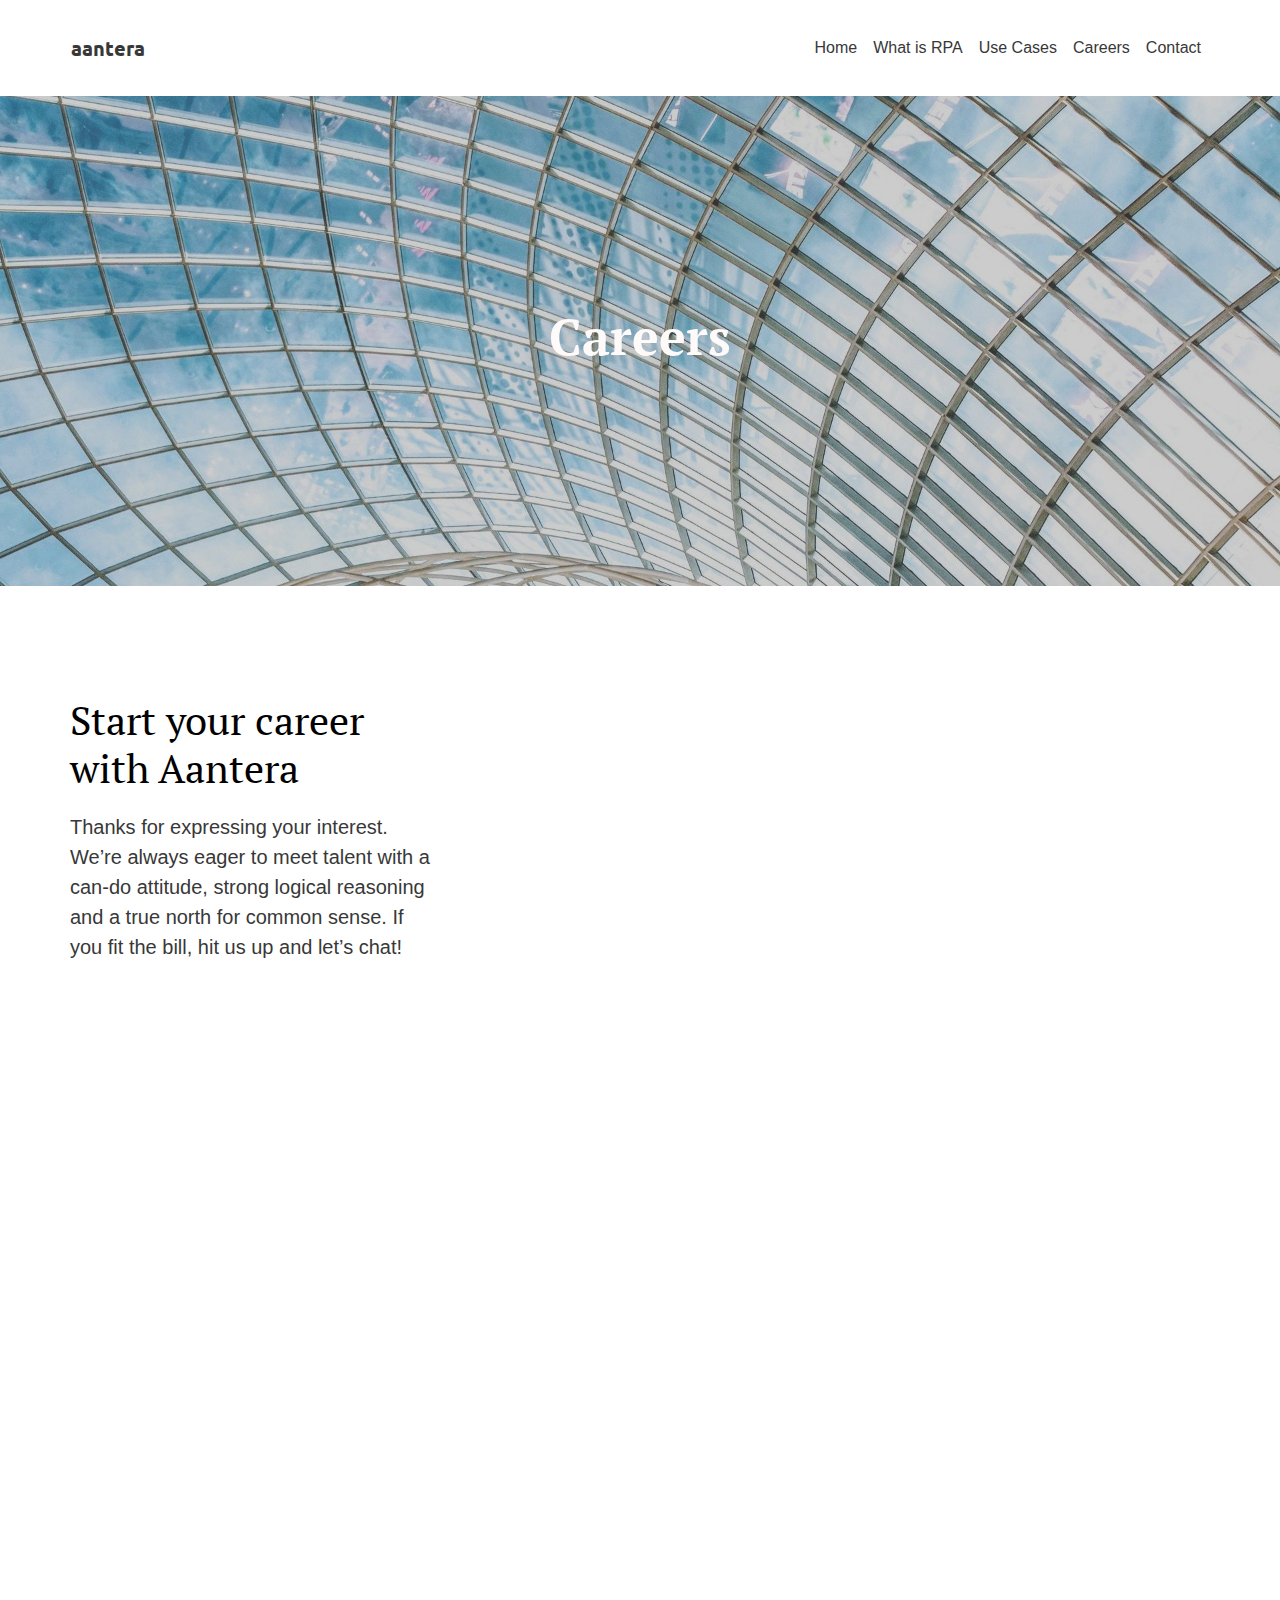
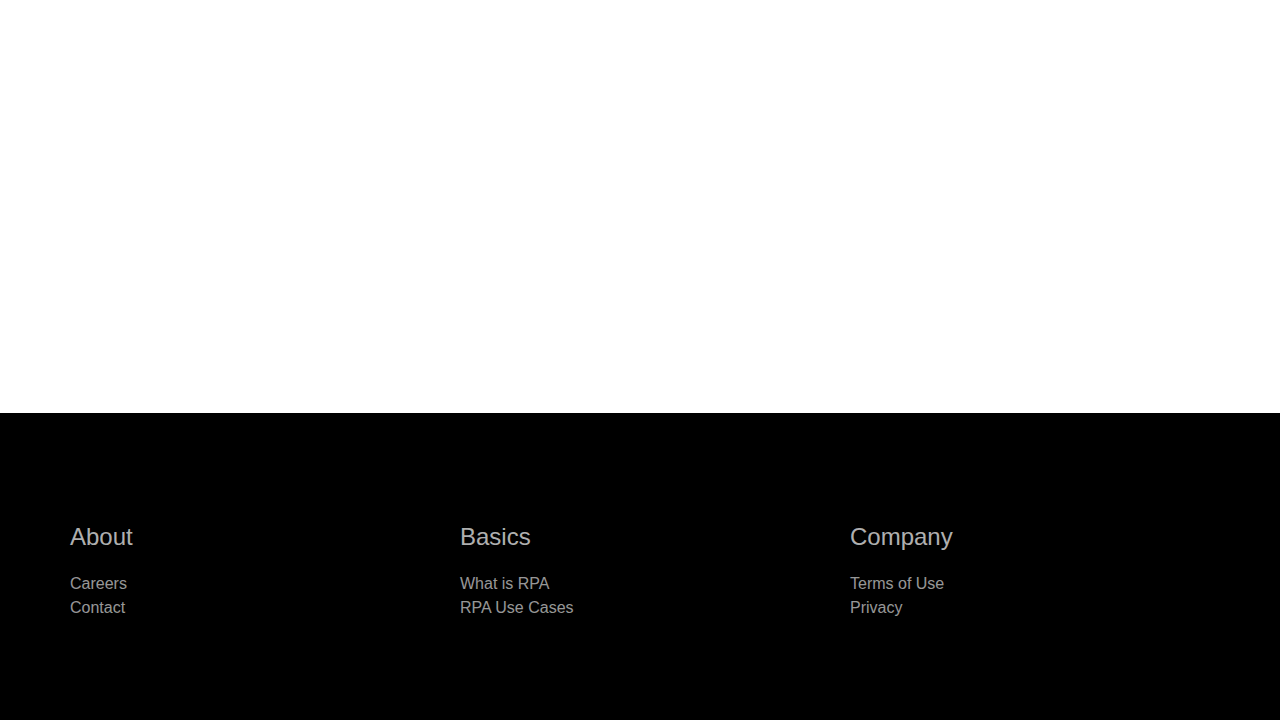
==== careers.html @ 25831d87 "Add GA4 site tag" ====
<!doctype html>
<html>
<head>
    <meta charset="utf-8">
    <meta name="keywords" content="">
    <meta name="description" content="">
    <meta name="viewport" content="width=device-width, initial-scale=1.0, viewport-fit=cover">
    <link rel="shortcut icon" type="image/png" href="favicon.png">
    
	<link rel="stylesheet" type="text/css" href="./css/bootstrap.min.css?4399">
	<link rel="stylesheet" type="text/css" href="style.css?6726">
	<link rel="stylesheet" type="text/css" href="./css/animate.min.css?437">
	<link rel="stylesheet" type="text/css" href="./css/font-awesome.min.css">
	<link href='https://fonts.googleapis.com/css?family=Ubuntu&display=swap&subset=latin,latin-ext' rel='stylesheet' type='text/css'>
	<link href='https://fonts.googleapis.com/css?family=PT+Serif&display=swap&subset=latin,latin-ext' rel='stylesheet' type='text/css'>
    <title>Careers</title>


    
<!-- Analytics -->
 <!-- Global site tag (gtag.js) - Google Analytics -->
<script async src="https://www.googletagmanager.com/gtag/js?id=G-9TZR28M04D"></script>
<script>
  window.dataLayer = window.dataLayer || [];
  function gtag(){dataLayer.push(arguments);}
  gtag('js', new Date());

  gtag('config', 'G-9TZR28M04D');
</script>
<!-- Analytics END -->
    
</head>
<body>

<!-- Preloader -->
<div id="page-loading-blocs-notifaction" class="page-preloader"></div>
<!-- Preloader END -->


<!-- Main container -->
<div class="page-container">
    
<!-- bloc-17 -->
<div class="bloc l-bloc " id="bloc-17">
	<div class="container bloc-sm">
		<div class="row">
			<div class="col">
				<nav class="navbar navbar-light row navbar-expand-md" role="navigation">
					<a class="navbar-brand link-0-aantera-style ltc-dark-lava" href="index.html">aantera</a>
					<button id="nav-toggle" type="button" class="ml-auto ui-navbar-toggler navbar-toggler border-0 p-0" data-toggle="collapse" data-target=".navbar-11583" aria-expanded="false" aria-label="Toggle navigation">
						<span class="navbar-toggler-icon"></span>
					</button>
					<div class="collapse navbar-collapse navbar-11583">
						<ul class="site-navigation nav navbar-nav ml-auto">
							<li class="nav-item">
								<a href="index.html" class="nav-link  ltc-dark-lava">Home</a>
							</li>
							<li class="nav-item">
								<a href="what-is-rpa.html" class="nav-link  ltc-dark-lava">What is RPA</a>
							</li>
							<li class="nav-item">
								<a href="use-cases.html" class="nav-link  ltc-dark-lava">Use Cases</a>
							</li>
							<li class="nav-item">
								<a href="careers.html" class="nav-link  ltc-dark-lava">Careers</a>
							</li>
							<li class="nav-item">
								<a href="contact.html" class="nav-link  ltc-dark-lava">Contact</a>
							</li>
						</ul>
					</div>
				</nav>
			</div>
		</div>
	</div>
</div>
<!-- bloc-17 END -->

<!-- bloc-18 -->
<div class="bloc bg-careers-dark" id="bloc-18">
	<div class="container bloc-xxl">
		<div class="row">
			<div class="col">
				<h1 class="mg-md text-lg-center h1-careers-style tc-snow">
					<strong>Careers</strong>
				</h1>
			</div>
		</div>
	</div>
</div>
<!-- bloc-18 END -->

<!-- bloc-19 -->
<div class="bloc tc-dark-lava" id="bloc-19">
	<div class="container bloc-lg">
		<div class="row">
			<div class="col-sm-4 col">
				<h1 class="mg-md h3-style tc-black">
					Start your career with Aantera
				</h1>
				<p class="p-15-style">
					Thanks for expressing your interest. We&rsquo;re always eager to meet talent with a can-do attitude, strong logical reasoning and a true north for common sense. If you fit the bill, hit us up and let&rsquo;s chat!&nbsp;<br>
				</p>
			</div>
			<div class="col offset-lg-0">
				<div><embed src="img/lazyload-ph.png" data-src="https://docs.google.com/forms/d/e/1FAIpQLSdmn6ZCr9qdnDV4xpqK9TUJcSu7D-8Bf5HjH48q0IuqaMAxfg/viewform?usp=sf_link" width="100%" height="1220px" class="lazyload">
				</div>
			</div>
		</div>
	</div>
</div>
<!-- bloc-19 END -->

<!-- ScrollToTop Button -->
<a class="bloc-button btn btn-d scrollToTop" onclick="scrollToTarget('1',this)"><span class="fa fa-chevron-up"></span></a>
<!-- ScrollToTop Button END-->


<!-- bloc-27 -->
<div class="bloc bgc-black d-bloc" id="bloc-27">
	<div class="container bloc-lg">
		<div class="row">
			<div class="col-12 col-sm-4">
				<h4 class="mg-md text-sm-left text-center">
					About
				</h4><a href="careers.html" class="a-btn a-block footer-link">Careers</a><a href="contact.html" class="a-btn a-block footer-link">Contact</a>
			</div>
			<div class="col-12 col-sm-4">
				<h4 class="mg-md text-sm-left text-center">
					Basics
				</h4><a href="what-is-rpa.html" class="a-btn a-block footer-link">What is RPA</a><a href="use-cases.html" class="a-btn a-block footer-link">RPA Use Cases</a>
			</div>
			<div class="col-12 col-sm-4">
				<h4 class="mg-md text-sm-left text-center">
					Company
				</h4><a href="terms.html" class="a-btn a-block footer-link">Terms of Use</a><a href="privacy.html" class="a-btn a-block footer-link">Privacy</a>
			</div>
		</div>
	</div>
</div>
<!-- bloc-27 END -->

</div>
<!-- Main container END -->
    

<script src="./js/jquery-3.5.1.min.js?3964"></script>
<script src="./js/bootstrap.bundle.min.js?2957"></script>
<script src="./js/blocs.min.js?8571"></script>
<script src="./js/lazysizes.min.js" defer></script>
<!-- Additional JS END -->


</body>
</html>
---- style.css ----
/*-----------------------------------------------------------------------------------
	    aantera
        Built with Blocs
-----------------------------------------------------------------------------------*/
 
body{
	margin:0;
	padding:0;
    background:#FFFFFF;
    overflow-x:hidden;
    -webkit-font-smoothing: antialiased;
    -moz-osx-font-smoothing: grayscale;
}
.page-container{overflow:hidden;} /* Prevents unwanted scroll space when scroll FX used. */
a,button{transition: background .3s ease-in-out;outline: none!important;} /* Prevent ugly blue glow on chrome and safari */
a:hover{text-decoration: none; cursor:pointer;}


/* Preloader */

.page-preloader{position: fixed;top: 0;bottom: 0;width: 100%;z-index:100000;background:#FFFFFF url("img/pageload-spinner.gif") no-repeat center center;animation-name: preloader-fade;animation-delay: 2s;animation-duration: 0.5s;animation-fill-mode: both;}
@keyframes preloader-fade {0% {opacity: 1;visibility: visible;}100% {opacity: 0;visibility: hidden;}}

/* = Blocs
-------------------------------------------------------------- */

.bloc{
	width:100%;
	clear:both;
	background: 50% 50% no-repeat;
	padding:0 50px;
	-webkit-background-size: cover;
	-moz-background-size: cover;
	-o-background-size: cover;
	background-size: cover;
	position:relative;
	display:flex;
}
.bloc .container{
	padding-left:0;
	padding-right:0;
}


/* Sizes */

.bloc-xxl{
	padding:200px 50px;
}
.bloc-lg{
	padding:100px 50px;
}
.bloc-sm{
	padding:20px 50px;
}

/* = Full Screen Blocs 
-------------------------------------------------------------- */

.bloc-fill-screen{
	min-height:100vh;
	display: flex;
	flex-direction: column;
	padding-top:20px;
	padding-bottom:20px;
}
.bloc-fill-screen > .container{
	align-self: flex-middle;
	flex-grow: 1;
	display: flex;
	flex-wrap: wrap;
}
.bloc-fill-screen > .container > .row{
	flex-grow: 1;
	align-self: center;
	width:100%;
}
.bloc-fill-screen .fill-bloc-top-edge, .bloc-fill-screen .fill-bloc-bottom-edge{
	flex-grow: 0;
}
.bloc-fill-screen .fill-bloc-top-edge{
	align-self: flex-start;
}
.bloc-fill-screen .fill-bloc-bottom-edge{
	align-self: flex-end;
}

/* = Full Width Blocs 
-------------------------------------------------------------- */

.full-width-bloc{
	padding-left:0;
	padding-right:0;
}
.full-width-bloc .row{
	margin-left:0;
	margin-right:0;
}
.full-width-bloc .container{
	width:100%;
	max-width:100%!important;
}
.full-width-bloc .carousel img{
	width:100%;
	height:auto;
}


/* Dark theme */

.d-bloc{
	color:rgba(255,255,255,.7);
}
.d-bloc button:hover{
	color:rgba(255,255,255,.9);
}
.d-bloc .icon-round,.d-bloc .icon-square,.d-bloc .icon-rounded,.d-bloc .icon-semi-rounded-a,.d-bloc .icon-semi-rounded-b{
	border-color:rgba(255,255,255,.9);
}
.d-bloc .divider-h span{
	border-color:rgba(255,255,255,.2);
}
.d-bloc .a-btn,.d-bloc .navbar a, .d-bloc a .icon-sm, .d-bloc a .icon-md, .d-bloc a .icon-lg, .d-bloc a .icon-xl, .d-bloc h1 a, .d-bloc h2 a, .d-bloc h3 a, .d-bloc h4 a, .d-bloc h5 a, .d-bloc h6 a, .d-bloc p a{
	color:rgba(255,255,255,.6);
}
.d-bloc .a-btn:hover,.d-bloc .navbar a:hover,.d-bloc a:hover .icon-sm, .d-bloc a:hover .icon-md, .d-bloc a:hover .icon-lg, .d-bloc a:hover .icon-xl, .d-bloc h1 a:hover, .d-bloc h2 a:hover, .d-bloc h3 a:hover, .d-bloc h4 a:hover, .d-bloc h5 a:hover, .d-bloc h6 a:hover, .d-bloc p a:hover{
	color:rgba(255,255,255,1);
}
.d-bloc .navbar-toggle .icon-bar{
	background:rgba(255,255,255,1);
}
.d-bloc .btn-wire,.d-bloc .btn-wire:hover{
	color:rgba(255,255,255,1);
	border-color:rgba(255,255,255,1);
}
.d-bloc .card{
	color:rgba(0,0,0,.5);
}
.d-bloc .card button:hover{
	color:rgba(0,0,0,.7);
}
.d-bloc .card icon{
	border-color:rgba(0,0,0,.7);
}
.d-bloc .card .divider-h span{
	border-color:rgba(0,0,0,.1);
}
.d-bloc .card .a-btn{
	color:rgba(0,0,0,.6);
}
.d-bloc .card .a-btn:hover{
	color:rgba(0,0,0,1);
}
.d-bloc .card .btn-wire, .d-bloc .card .btn-wire:hover{
	color:rgba(0,0,0,.7);
	border-color:rgba(0,0,0,.3);
}


/* Light theme */

.d-bloc .card,.l-bloc{
	color:rgba(0,0,0,.5);
}
.d-bloc .card button:hover,.l-bloc button:hover{
	color:rgba(0,0,0,.7);
}
.l-bloc .icon-round,.l-bloc .icon-square,.l-bloc .icon-rounded,.l-bloc .icon-semi-rounded-a,.l-bloc .icon-semi-rounded-b{
	border-color:rgba(0,0,0,.7);
}
.d-bloc .card .divider-h span,.l-bloc .divider-h span{
	border-color:rgba(0,0,0,.1);
}
.d-bloc .card .a-btn,.l-bloc .a-btn,.l-bloc .navbar a,.l-bloc a .icon-sm, .l-bloc a .icon-md, .l-bloc a .icon-lg, .l-bloc a .icon-xl, .l-bloc h1 a, .l-bloc h2 a, .l-bloc h3 a, .l-bloc h4 a, .l-bloc h5 a, .l-bloc h6 a, .l-bloc p a{
	color:rgba(0,0,0,.6);
}
.d-bloc .card .a-btn:hover,.l-bloc .a-btn:hover,.l-bloc .navbar a:hover, .l-bloc a:hover .icon-sm, .l-bloc a:hover .icon-md, .l-bloc a:hover .icon-lg, .l-bloc a:hover .icon-xl, .l-bloc h1 a:hover, .l-bloc h2 a:hover, .l-bloc h3 a:hover, .l-bloc h4 a:hover, .l-bloc h5 a:hover, .l-bloc h6 a:hover, .l-bloc p a:hover{
	color:rgba(0,0,0,1);
}
.l-bloc .navbar-toggle .icon-bar{
	color:rgba(0,0,0,.6);
}
.d-bloc .card .btn-wire,.d-bloc .card .btn-wire:hover,.l-bloc .btn-wire,.l-bloc .btn-wire:hover{
	color:rgba(0,0,0,.7);
	border-color:rgba(0,0,0,.3);
}


/* = NavBar
-------------------------------------------------------------- */

.hero .hero-nav{
	padding-left:inherit;
	padding-right:inherit;
}
.navbar-dark .nav .dropdown-menu .nav-link{
	color: rgb(64, 64, 64);
}
/* Handle Multi Level Navigation */.navbar-light .navbar-nav .nav-link {
	color: rgb(64, 64, 64);
}
.btco-menu li > a {
	padding: 10px 15px;
	color: #000;
}
.btco-menu .active a:focus,.btco-menu li a:focus ,.navbar > .show > a:focus{
	background: transparent;
	outline: 0;
}
.dropdown-menu .show > .dropdown-toggle::after{
	transform: rotate(-90deg);
}

/* = Bric adjustment margins
-------------------------------------------------------------- */

.mg-md{
	margin-top:10px;
	margin-bottom:20px;
}

/* = Buttons
-------------------------------------------------------------- */

.btn-d,.btn-d:hover,.btn-d:focus{
	color:#FFF;
	background:rgba(0,0,0,.3);
}

/* Prevent ugly blue glow on chrome and safari */
button{
	outline: none!important;
}

.btn-xl{
	padding: 16px 40px;
	font-size: 28px;
}
.a-block{
	width:100%;
	text-align:left;
	display: inline-block;
}
.text-center .a-block{
	text-align:center;
}

/* = Icons
-------------------------------------------------------------- */
.icon-md{
	font-size:30px!important;
}




.card-sq, .card-sq .card-header, .card-sq .card-footer{
	border-radius:0;
}
.card-rd{
	border-radius:30px;
}
.card-rd .card-header{
	border-radius:29px 29px 0 0;
}
.card-rd .card-footer{
	border-radius:0 0 29px 29px;
}





/* ScrollToTop button */

.scrollToTop{
	width:40px;
	height:40px;
	position:fixed;
	bottom:20px;
	right:20px;
	opacity: 0;
	z-index: 500;
	transition: all .3s ease-in-out;
}
.scrollToTop span{
	margin-top: 6px;
}
.showScrollTop{
	font-size: 14px;
	opacity: 1;
}

/* = Custom Styling
-------------------------------------------------------------- */

h1,h2,h3,h4,h5,h6,p,label,.btn,a{
	font-family:"Helvetica";
}
.container{
	max-width:1140px;
}
.h1-style{
	font-family:"PT Serif";
	font-size:48px;
}
.p-style{
	font-size:20px;
}
.h1-2-style{
	font-size:48px;
	font-family:"PT Serif";
}
.row-color{
	color:#ffffff;
}
.p-color{
	color:#000000;
}
.h1-feature-title-style{
	font-size:48px;
	font-family:"PT Serif";
}
.p-5-style{
	font-size:20px;
}
.link-style{
	font-family:Ubuntu;
	font-weight:bold;
}
.p-7-style{
	font-size:20px;
}
.h1-4-style{
	font-family:"PT Serif";
}
.h1-benefits-style{
	font-family:"PT Serif";
}
.p-8-style{
	font-size:20px;
}
.h1-6-style{
	font-family:"PT Serif";
}
.h1-7-style{
	font-family:"PT Serif";
}
.p-9-style{
	font-size:20px;
}
.p-10-style{
	font-size:20px;
}
.h1-11-style{
	font-family:"PT Serif";
}
.h1-12-style{
	font-family:"PT Serif";
}
.h1-13-style{
	font-family:"PT Serif";
}
.p-11-style{
	font-size:20px;
}
.p-12-style{
	font-size:20px;
}
.p-13-style{
	font-size:20px;
}
.h1-12998-style{
	font-family:"PT Serif";
}
.p-971-style{
	font-size:20px;
}
.img-style{
	width:555px;
}
.h1-use-cases-style{
	font-family:"PT Serif";
	font-size:50px;
}
.h1-24864-style{
	font-family:"PT Serif";
}
.h1-human-resource-style{
	font-family:"PT Serif";
}
.p-18915-style{
	font-size:20px;
}
.h1-careers-style{
	font-family:"PT Serif";
	font-size:50px;
}
.h3-style{
	font-family:"PT Serif";
}
.p-15-style{
	font-size:20px;
}
.h1-what-is-rpa-style{
	font-family:"PT Serif";
	font-size:50px;
}
.h1-contact-us-style{
	font-size:50px;
	font-family:"PT Serif";
}
.h3-terms-of-use-style{
	font-family:"PT Serif";
}
.link-aantera-style{
	font-family:Ubuntu;
	font-weight:bold;
}
.link-0-style{
	font-family:Ubuntu;
	font-weight:bold;
}
.link-0-aantera-style{
	font-family:Ubuntu;
	font-weight:bold;
}
.link-29120-style{
	font-family:Ubuntu;
	font-weight:bold;
}
.link-2593-style{
	font-family:Ubuntu;
	font-weight:bold;
}
.link-company-style{
	font-weight:bold;
	font-family:Ubuntu;
}
.h1-45106-style{
	font-family:"PT Serif";
}
.btn-style{
	font-weight:bold;
}
.h1-20-style{
	font-family:"PT Serif";
}
.p-17-style{
	font-size:20px;
}

/* = Colour
-------------------------------------------------------------- */

/* Background colour styles */

.bgc-snow{
	background-color:#FFFAFA;
}
.bgc-black{
	background-color:#000000;
}

/* Text colour styles */

.tc-snow{
	color:#FFFAFA!important;
}
.tc-dark-lava{
	color:#383838!important;
}
.tc-black{
	color:#000000!important;
}
.tc-azure{
	color:#007FFF!important;
}

/* Button colour styles */

.btn-oxford-blue{
	background:#022040;
	color:#FFFFFF!important;
}
.btn-oxford-blue:hover{
	background:#021a33!important;
	color:#FFFFFF!important;
}

/* Link colour styles */

.ltc-snow{
	color:#FFFAFA!important;
}
.ltc-snow:hover{
	color:#ccc8c8!important;
}
.ltc-dark-lava{
	color:#383838!important;
}
.ltc-dark-lava:hover{
	color:#2d2d2d!important;
}

/* Bloc image backgrounds */

.bg-hero{
	background-image:url("img/hero.svg");
}
.bg-what-is-rpa-dark{
	background-image:url("img/what-is-rpa-dark.jpg");
}
.bg-use-cases{
	background-image:url("img/use-cases.jpg");
}
.bg-careers-dark{
	background-image:url("img/careers-dark.jpg");
}
.bg-contact-us-dark{
	background-image:url("img/contact-us-dark.jpg");
}

/* = Custom Bric Data
-------------------------------------------------------------- */



/* = Mobile adjustments 
-------------------------------------------------------------- */
@media (max-width: 1024px)
{
    .bloc{
        padding-left: 20px; 
        padding-right: 20px;  
    }
    .bloc.full-width-bloc, .bloc-tile-2.full-width-bloc .container, .bloc-tile-3.full-width-bloc .container, .bloc-tile-4.full-width-bloc .container{
        padding-left: 0; 
        padding-right: 0;  
    }
}
@media (max-width: 991px)
{
    .container{width:100%;}
    .page-container{overflow: hidden;position: relative;} /* Prevent unwanted side scroll on mobile */
    .bloc{padding-left: constant(safe-area-inset-left);padding-right: constant(safe-area-inset-right);} /* iPhone X Notch Support*/
    .bloc-group, .bloc-group .bloc{display:block;width:100%;}
}
@media (max-width: 767px)
{
    .page-container{
        overflow: hidden;
        position:relative;
    }
    .bloc-tile-2 .container, .bloc-tile-3 .container, .bloc-tile-4 .container{
        padding-left:0;padding-right:0;
    }
    .a-block{
        padding:0 10px;
    }
    .btn-dwn{
       display:none; 
    }
    .voffset{
        margin-top:5px;
    }
    .voffset-md{
        margin-top:20px;
    }
    .voffset-lg{
        margin-top:30px;
    }
    form{
        padding:5px;
    }
    .close-lightbox{
        display:inline-block;
    }
    .blocsapp-device-iphone5{
	   background-size: 216px 425px;
	   padding-top:60px;
	   width:216px;
	   height:425px;
    }
    .blocsapp-device-iphone5 img{
	   width: 180px;
	   height: 320px;
    }
}
@media (max-width: 575px){
	.footer-link{
		text-align:center;
	}
	
}
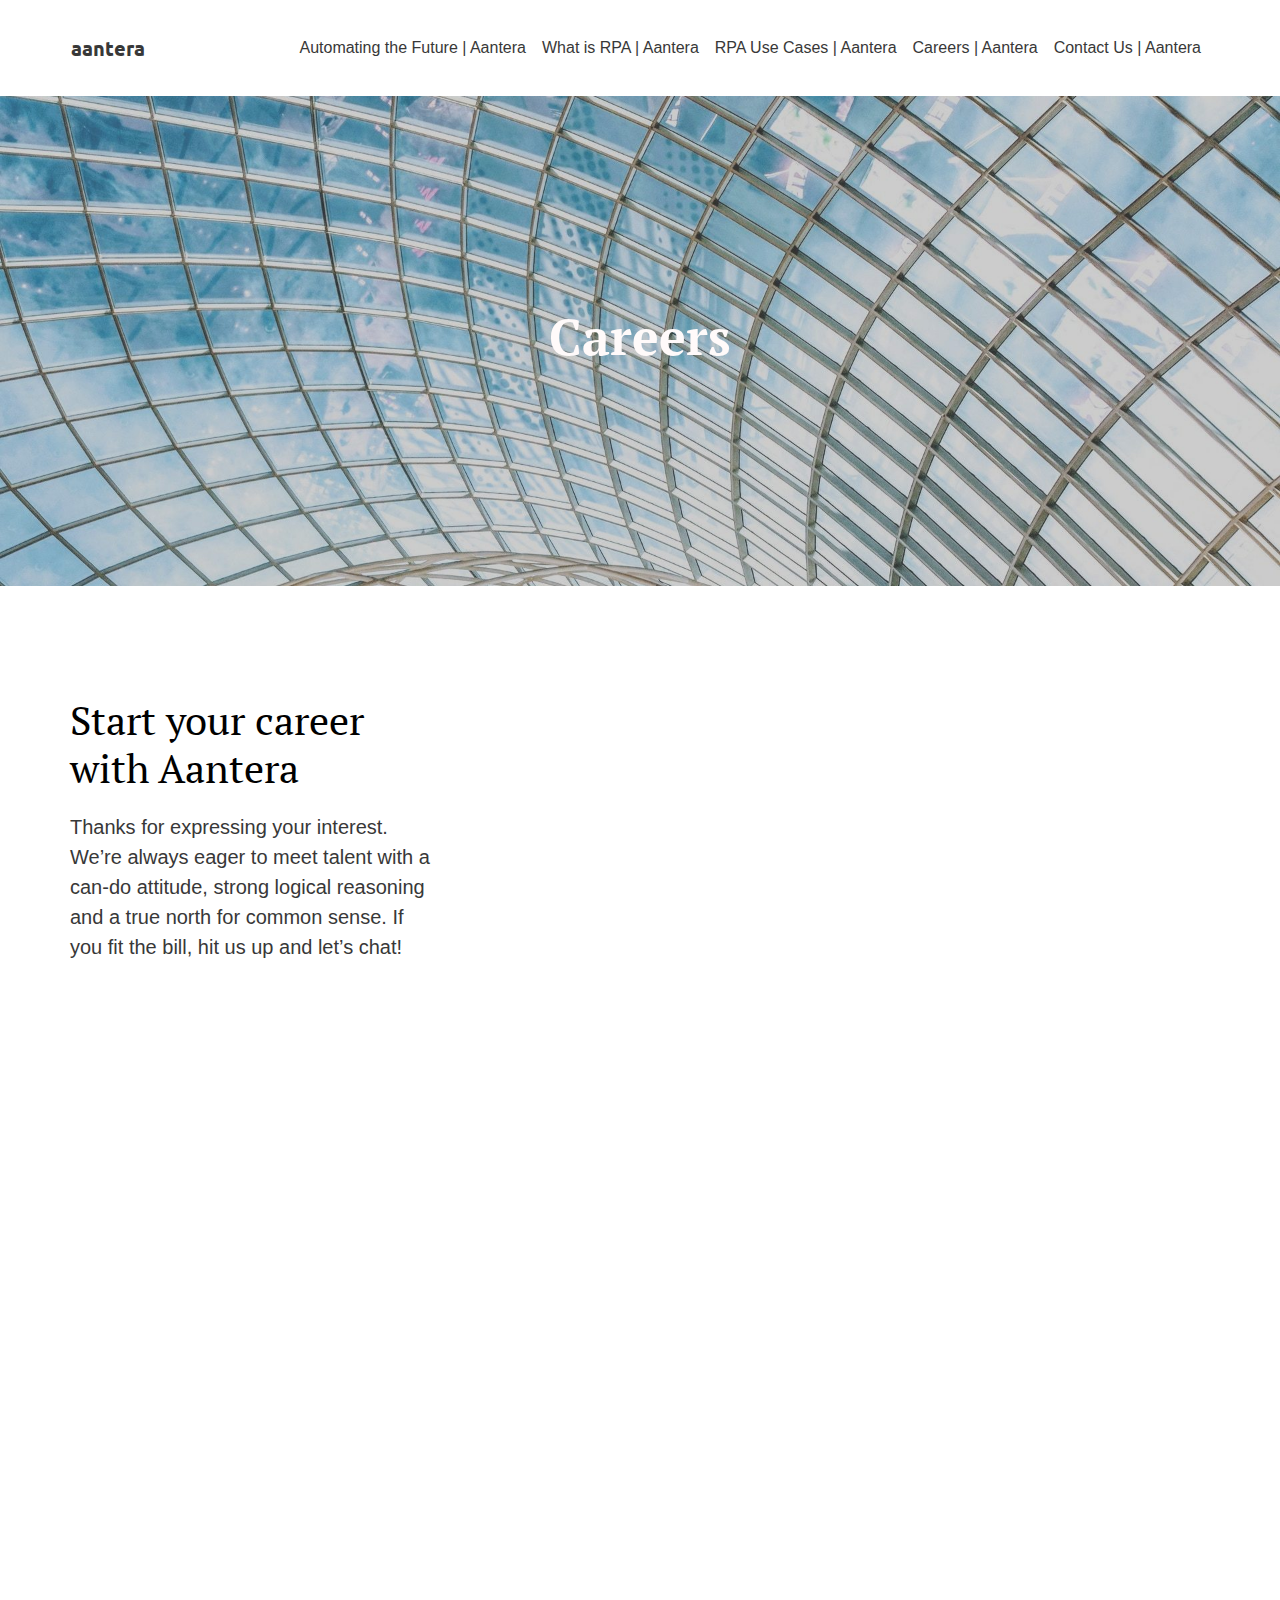
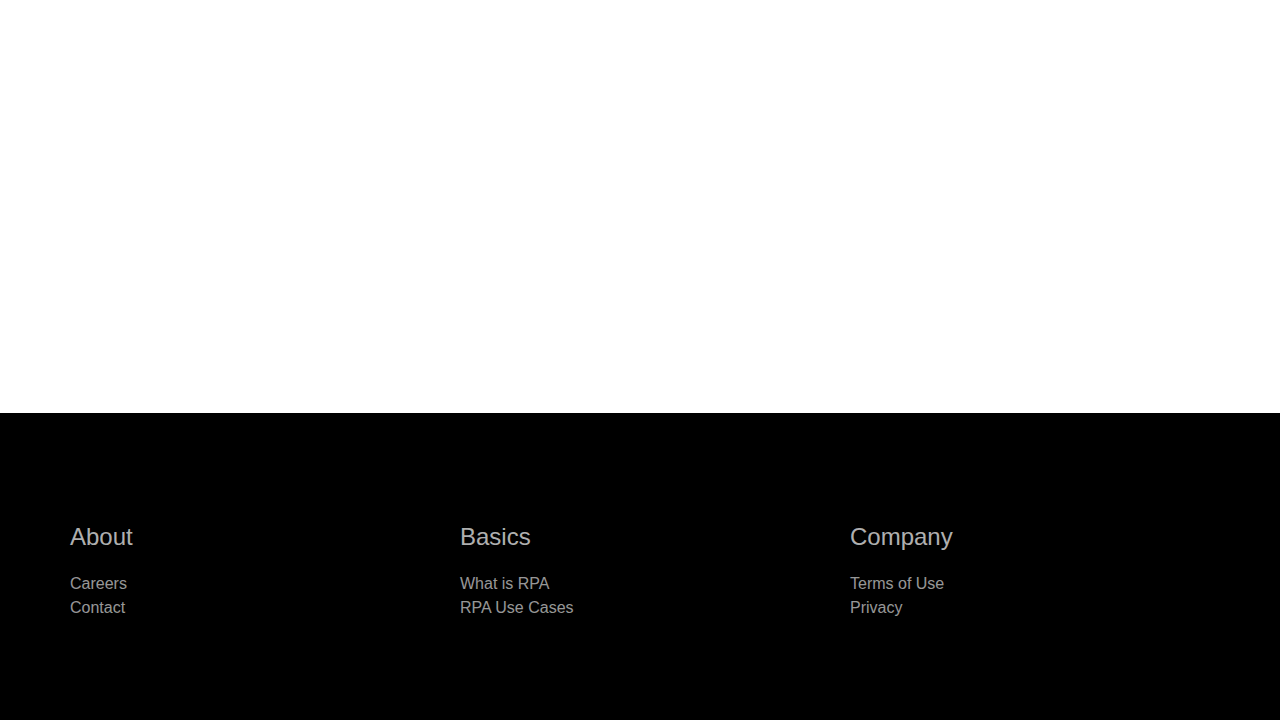
==== commit e7362565: "Add tag scripts + SEO titles" ====
--- a/careers.html
+++ b/careers.html
@@ -3,22 +3,30 @@
 <head>
     <meta charset="utf-8">
     <meta name="keywords" content="">
-    <meta name="description" content="">
+    <meta name="description" content="Thanks for expressing your interest. We’re always eager to meet talent with a can-do attitude, strong logical reasoning and a true north for common sense. ">
     <meta name="viewport" content="width=device-width, initial-scale=1.0, viewport-fit=cover">
     <link rel="shortcut icon" type="image/png" href="favicon.png">
     
-	<link rel="stylesheet" type="text/css" href="./css/bootstrap.min.css?4399">
-	<link rel="stylesheet" type="text/css" href="style.css?6726">
-	<link rel="stylesheet" type="text/css" href="./css/animate.min.css?437">
+	<link rel="stylesheet" type="text/css" href="./css/bootstrap.min.css?3233">
+	<link rel="stylesheet" type="text/css" href="style.css?875">
+	<link rel="stylesheet" type="text/css" href="./css/animate.min.css?8948">
 	<link rel="stylesheet" type="text/css" href="./css/font-awesome.min.css">
 	<link href='https://fonts.googleapis.com/css?family=Ubuntu&display=swap&subset=latin,latin-ext' rel='stylesheet' type='text/css'>
 	<link href='https://fonts.googleapis.com/css?family=PT+Serif&display=swap&subset=latin,latin-ext' rel='stylesheet' type='text/css'>
-    <title>Careers</title>
+    <title>Careers | Aantera</title>
 
 
     
 <!-- Analytics -->
- <!-- Global site tag (gtag.js) - Google Analytics -->
+<!-- Google Tag Manager -->
+<script>(function(w,d,s,l,i){w[l]=w[l]||[];w[l].push({'gtm.start':
+new Date().getTime(),event:'gtm.js'});var f=d.getElementsByTagName(s)[0],
+j=d.createElement(s),dl=l!='dataLayer'?'&l='+l:'';j.async=true;j.src=
+'https://www.googletagmanager.com/gtm.js?id='+i+dl;f.parentNode.insertBefore(j,f);
+})(window,document,'script','dataLayer','GTM-5V8T5Q5');</script>
+<!-- End Google Tag Manager -->
+
+<!-- Global site tag (gtag.js) - Google Analytics -->
 <script async src="https://www.googletagmanager.com/gtag/js?id=G-9TZR28M04D"></script>
 <script>
   window.dataLayer = window.dataLayer || [];
@@ -32,6 +40,11 @@
 </head>
 <body>
 
+<!-- Google Tag Manager (noscript) -->
+<noscript><iframe src="https://www.googletagmanager.com/ns.html?id=GTM-5V8T5Q5"
+height="0" width="0" style="display:none;visibility:hidden"></iframe></noscript>
+<!-- End Google Tag Manager (noscript) -->
+
 <!-- Preloader -->
 <div id="page-loading-blocs-notifaction" class="page-preloader"></div>
 <!-- Preloader END -->
@@ -41,7 +54,7 @@
 <div class="page-container">
     
 <!-- bloc-17 -->
-<div class="bloc l-bloc " id="bloc-17">
+<div class="bloc l-bloc" id="bloc-17">
 	<div class="container bloc-sm">
 		<div class="row">
 			<div class="col">
@@ -53,19 +66,19 @@
 					<div class="collapse navbar-collapse navbar-11583">
 						<ul class="site-navigation nav navbar-nav ml-auto">
 							<li class="nav-item">
-								<a href="index.html" class="nav-link  ltc-dark-lava">Home</a>
+								<a href="index.html" class="nav-link  ltc-dark-lava">Automating the Future | Aantera</a>
 							</li>
 							<li class="nav-item">
-								<a href="what-is-rpa.html" class="nav-link  ltc-dark-lava">What is RPA</a>
+								<a href="what-is-rpa.html" class="nav-link  ltc-dark-lava">What is RPA | Aantera</a>
 							</li>
 							<li class="nav-item">
-								<a href="use-cases.html" class="nav-link  ltc-dark-lava">Use Cases</a>
+								<a href="use-cases.html" class="nav-link  ltc-dark-lava">RPA Use Cases | Aantera</a>
 							</li>
 							<li class="nav-item">
-								<a href="careers.html" class="nav-link  ltc-dark-lava">Careers</a>
+								<a href="careers.html" class="nav-link  ltc-dark-lava">Careers | Aantera</a>
 							</li>
 							<li class="nav-item">
-								<a href="contact.html" class="nav-link  ltc-dark-lava">Contact</a>
+								<a href="contact.html" class="nav-link  ltc-dark-lava">Contact Us | Aantera</a>
 							</li>
 						</ul>
 					</div>
@@ -144,9 +157,9 @@
 <!-- Main container END -->
     
 
-<script src="./js/jquery-3.5.1.min.js?3964"></script>
-<script src="./js/bootstrap.bundle.min.js?2957"></script>
-<script src="./js/blocs.min.js?8571"></script>
+<script src="./js/jquery-3.5.1.min.js?2849"></script>
+<script src="./js/bootstrap.bundle.min.js?7067"></script>
+<script src="./js/blocs.min.js?5862"></script>
 <script src="./js/lazysizes.min.js" defer></script>
 <!-- Additional JS END -->
 
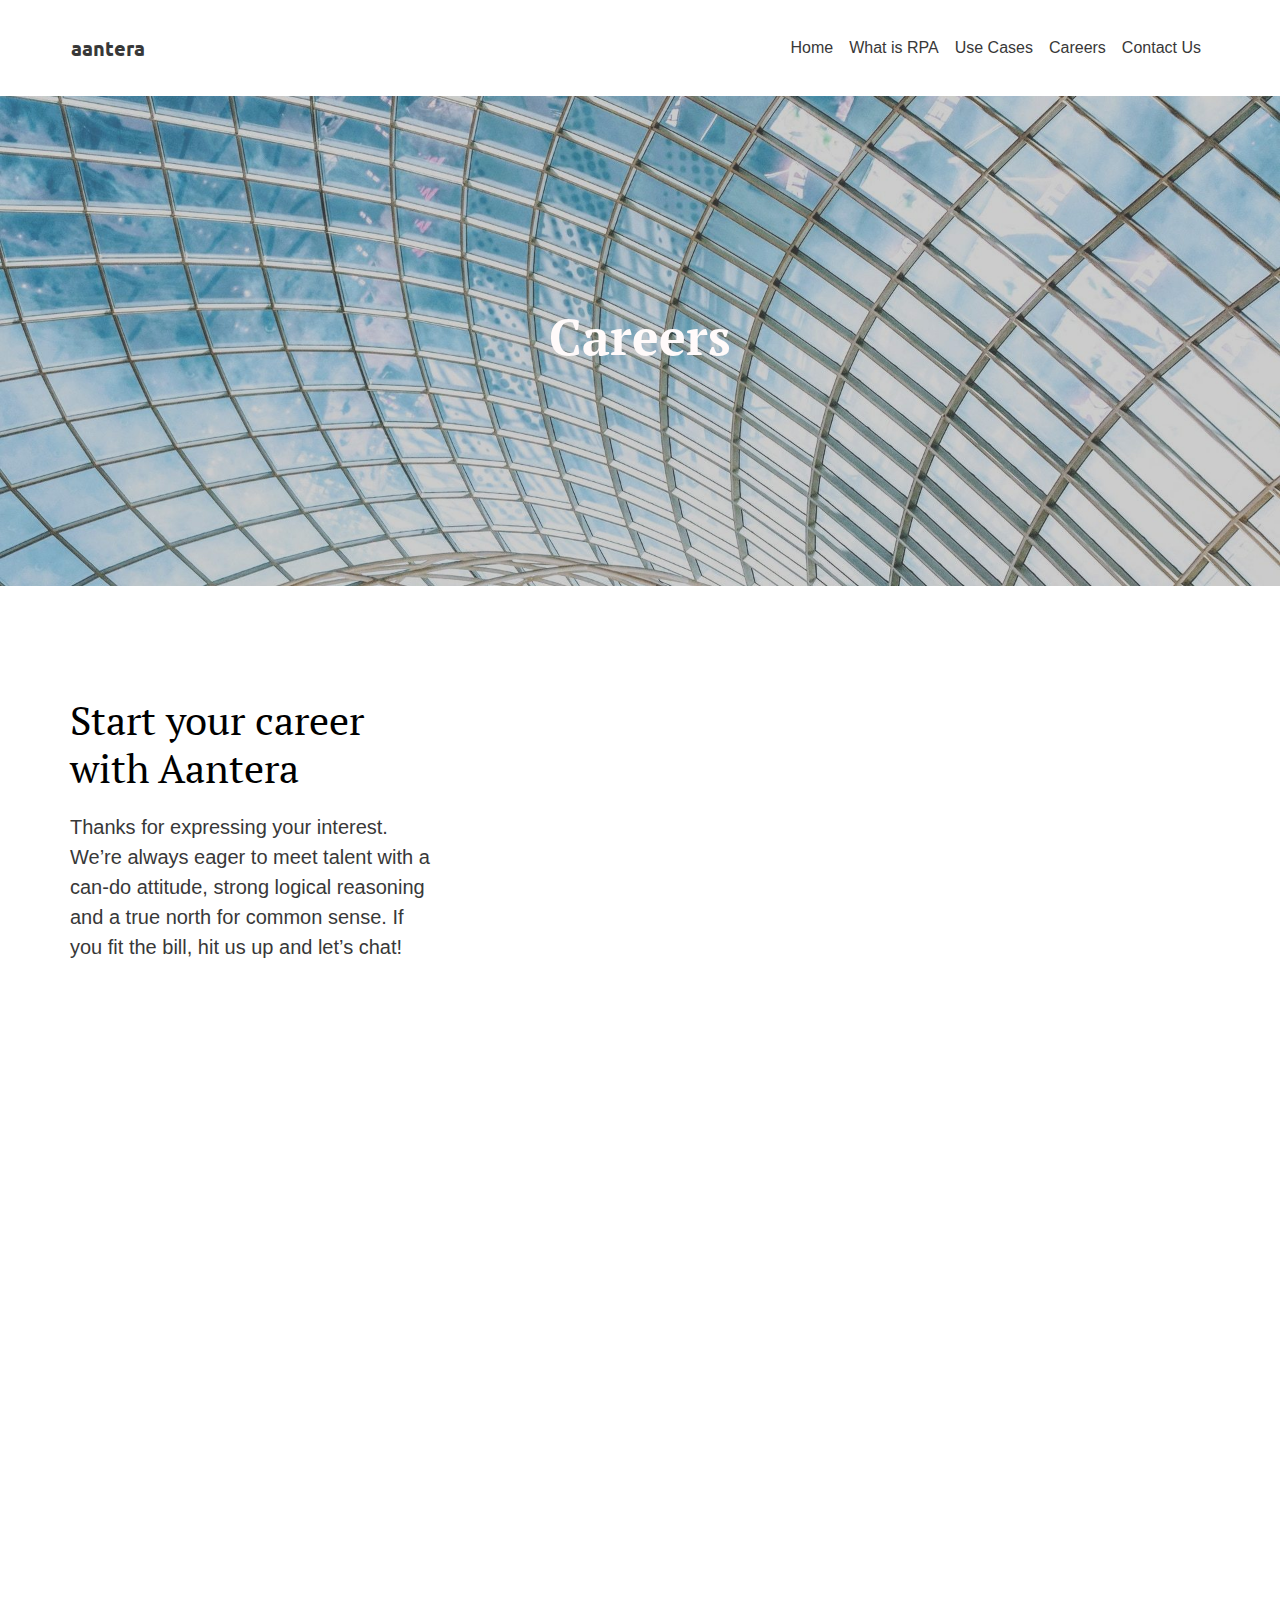
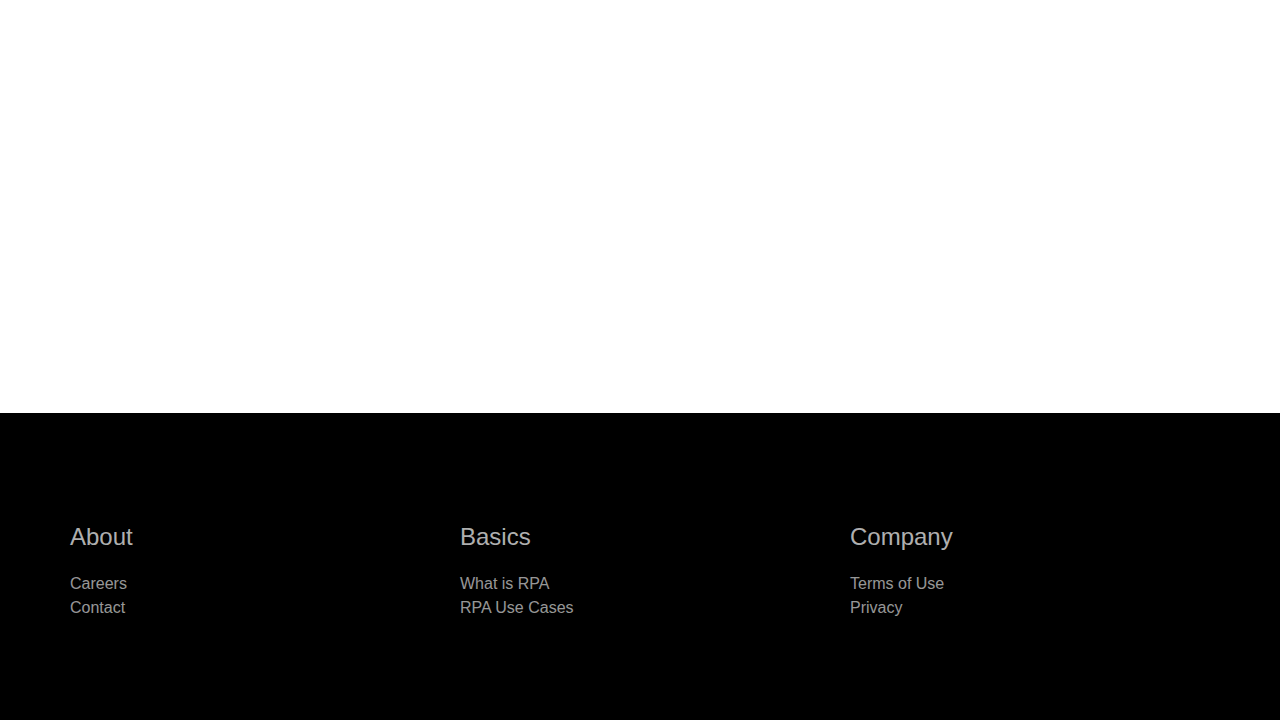
==== commit b6b4e479: "Update meta tags" ====
--- a/careers.html
+++ b/careers.html
@@ -7,9 +7,9 @@
     <meta name="viewport" content="width=device-width, initial-scale=1.0, viewport-fit=cover">
     <link rel="shortcut icon" type="image/png" href="favicon.png">
     
-	<link rel="stylesheet" type="text/css" href="./css/bootstrap.min.css?3233">
-	<link rel="stylesheet" type="text/css" href="style.css?875">
-	<link rel="stylesheet" type="text/css" href="./css/animate.min.css?8948">
+	<link rel="stylesheet" type="text/css" href="./css/bootstrap.min.css?344">
+	<link rel="stylesheet" type="text/css" href="style.css?6795">
+	<link rel="stylesheet" type="text/css" href="./css/animate.min.css?9433">
 	<link rel="stylesheet" type="text/css" href="./css/font-awesome.min.css">
 	<link href='https://fonts.googleapis.com/css?family=Ubuntu&display=swap&subset=latin,latin-ext' rel='stylesheet' type='text/css'>
 	<link href='https://fonts.googleapis.com/css?family=PT+Serif&display=swap&subset=latin,latin-ext' rel='stylesheet' type='text/css'>
@@ -40,11 +40,6 @@
 </head>
 <body>
 
-<!-- Google Tag Manager (noscript) -->
-<noscript><iframe src="https://www.googletagmanager.com/ns.html?id=GTM-5V8T5Q5"
-height="0" width="0" style="display:none;visibility:hidden"></iframe></noscript>
-<!-- End Google Tag Manager (noscript) -->
-
 <!-- Preloader -->
 <div id="page-loading-blocs-notifaction" class="page-preloader"></div>
 <!-- Preloader END -->
@@ -54,7 +49,7 @@
 <div class="page-container">
     
 <!-- bloc-17 -->
-<div class="bloc l-bloc" id="bloc-17">
+<div class="bloc l-bloc " id="bloc-17">
 	<div class="container bloc-sm">
 		<div class="row">
 			<div class="col">
@@ -66,19 +61,19 @@
 					<div class="collapse navbar-collapse navbar-11583">
 						<ul class="site-navigation nav navbar-nav ml-auto">
 							<li class="nav-item">
-								<a href="index.html" class="nav-link  ltc-dark-lava">Automating the Future | Aantera</a>
+								<a href="index.html" class="nav-link  ltc-dark-lava">Home</a>
 							</li>
 							<li class="nav-item">
-								<a href="what-is-rpa.html" class="nav-link  ltc-dark-lava">What is RPA | Aantera</a>
+								<a href="what-is-rpa.html" class="nav-link  ltc-dark-lava">What is RPA</a>
 							</li>
 							<li class="nav-item">
-								<a href="use-cases.html" class="nav-link  ltc-dark-lava">RPA Use Cases | Aantera</a>
+								<a href="use-cases.html" class="nav-link  ltc-dark-lava">Use Cases</a>
 							</li>
 							<li class="nav-item">
-								<a href="careers.html" class="nav-link  ltc-dark-lava">Careers | Aantera</a>
+								<a href="careers.html" class="nav-link  ltc-dark-lava">Careers</a>
 							</li>
 							<li class="nav-item">
-								<a href="contact.html" class="nav-link  ltc-dark-lava">Contact Us | Aantera</a>
+								<a href="contact-us.html" class="nav-link  ltc-dark-lava">Contact Us</a>
 							</li>
 						</ul>
 					</div>
@@ -136,7 +131,7 @@
 			<div class="col-12 col-sm-4">
 				<h4 class="mg-md text-sm-left text-center">
 					About
-				</h4><a href="careers.html" class="a-btn a-block footer-link">Careers</a><a href="contact.html" class="a-btn a-block footer-link">Contact</a>
+				</h4><a href="careers.html" class="a-btn a-block footer-link">Careers</a><a href="contact-us.html" class="a-btn a-block footer-link">Contact</a>
 			</div>
 			<div class="col-12 col-sm-4">
 				<h4 class="mg-md text-sm-left text-center">
@@ -157,9 +152,9 @@
 <!-- Main container END -->
     
 
-<script src="./js/jquery-3.5.1.min.js?2849"></script>
-<script src="./js/bootstrap.bundle.min.js?7067"></script>
-<script src="./js/blocs.min.js?5862"></script>
+<script src="./js/jquery-3.5.1.min.js?1702"></script>
+<script src="./js/bootstrap.bundle.min.js?2920"></script>
+<script src="./js/blocs.min.js?4094"></script>
 <script src="./js/lazysizes.min.js" defer></script>
 <!-- Additional JS END -->
 
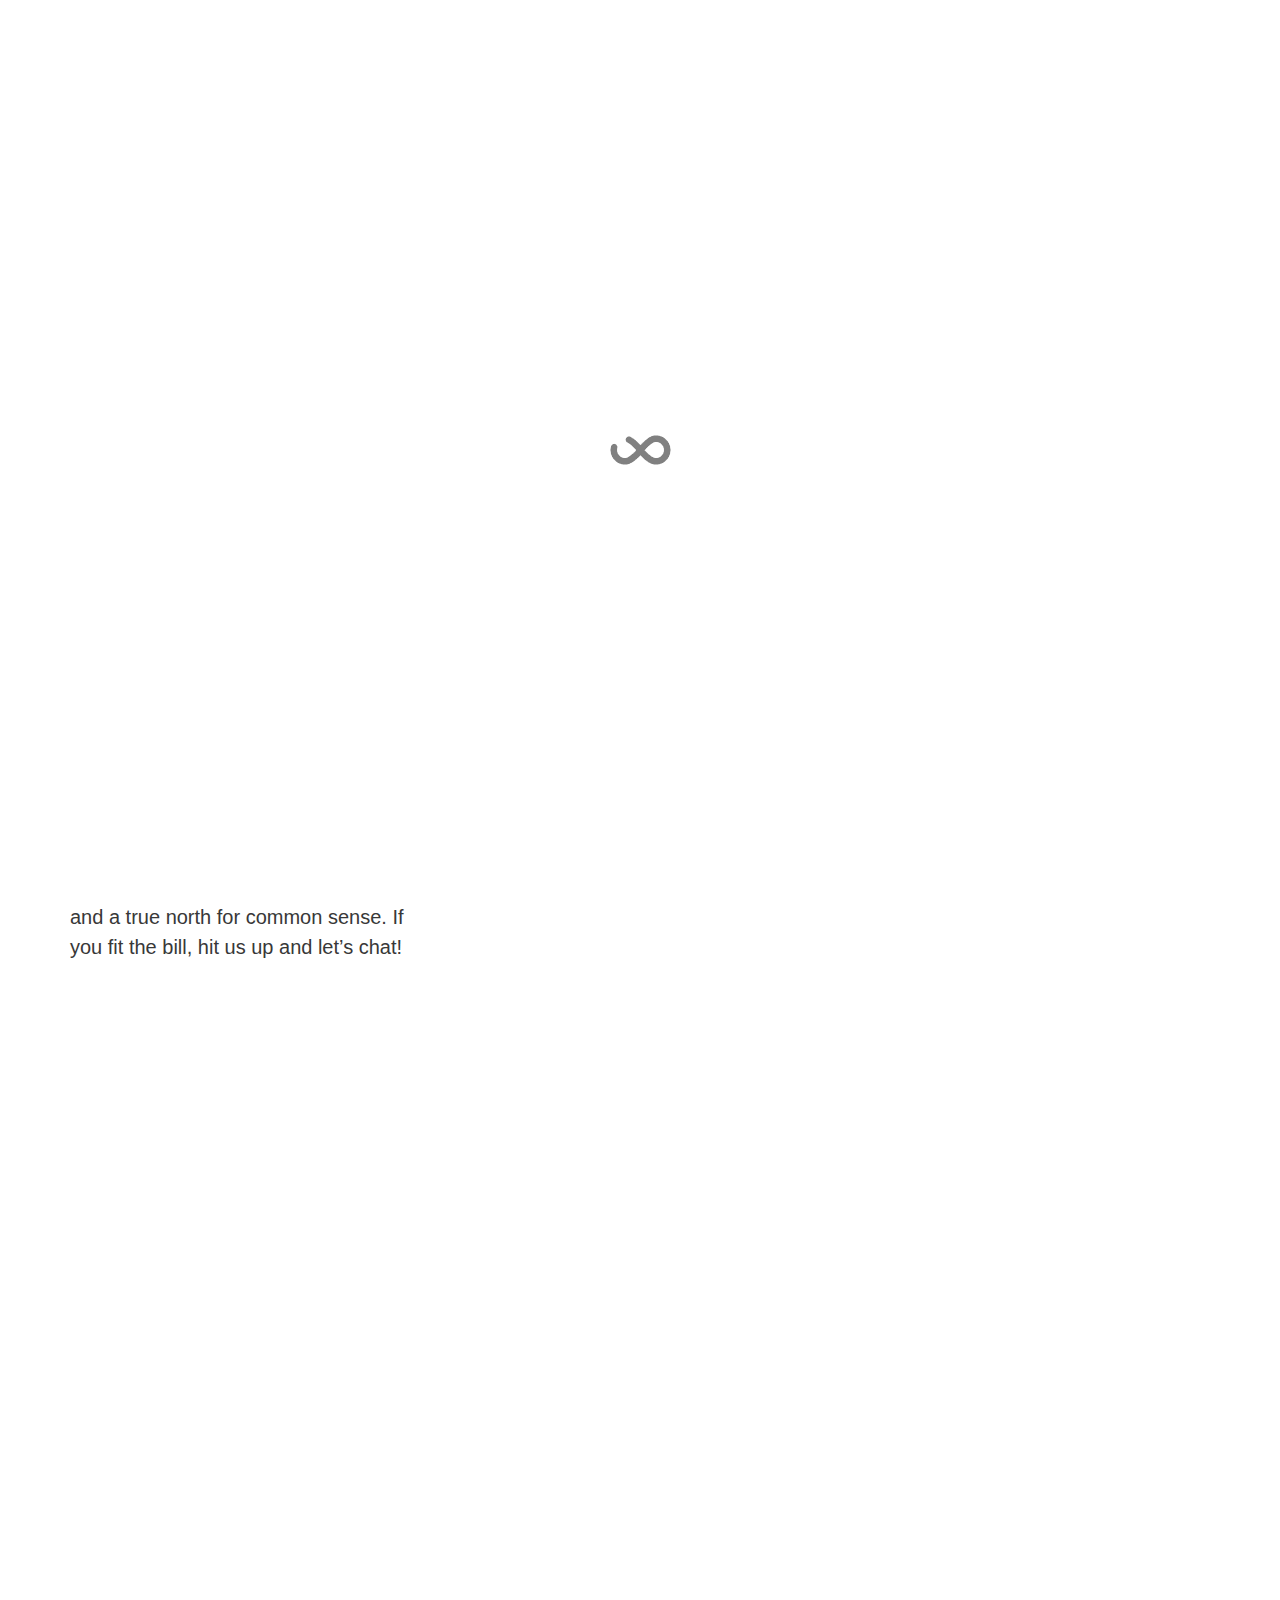
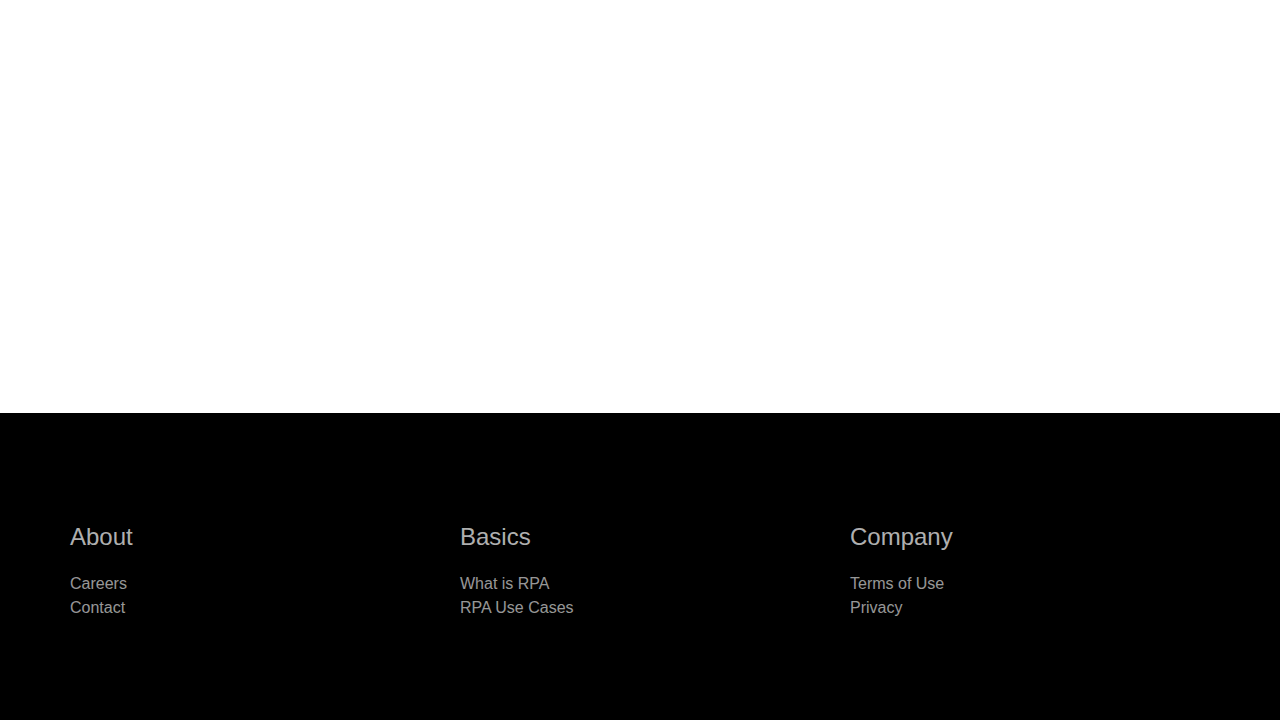
==== commit 0a588ffd: "add logos + refine copy" ====
--- a/careers.html
+++ b/careers.html
@@ -5,15 +5,16 @@
     <meta name="keywords" content="">
     <meta name="description" content="Thanks for expressing your interest. We’re always eager to meet talent with a can-do attitude, strong logical reasoning and a true north for common sense. ">
     <meta name="viewport" content="width=device-width, initial-scale=1.0, viewport-fit=cover">
+	<link rel="canonical" href="aantera.com/Careers.html" />
     <link rel="shortcut icon" type="image/png" href="favicon.png">
     
-	<link rel="stylesheet" type="text/css" href="./css/bootstrap.min.css?344">
-	<link rel="stylesheet" type="text/css" href="style.css?6795">
-	<link rel="stylesheet" type="text/css" href="./css/animate.min.css?9433">
-	<link rel="stylesheet" type="text/css" href="./css/font-awesome.min.css">
+	<link rel="stylesheet" type="text/css" href="./css/bootstrap.min.css?3527">
+	<link rel="stylesheet" type="text/css" href="style.css?555">
+	<link rel="stylesheet" type="text/css" href="./css/animate.min.css?2558">
+	<link rel="stylesheet" type="text/css" href="./css/all.min.css">
 	<link href='https://fonts.googleapis.com/css?family=Ubuntu&display=swap&subset=latin,latin-ext' rel='stylesheet' type='text/css'>
 	<link href='https://fonts.googleapis.com/css?family=PT+Serif&display=swap&subset=latin,latin-ext' rel='stylesheet' type='text/css'>
-    <title>Careers | Aantera</title>
+    <title>Careers</title>
 
 
     
@@ -49,12 +50,12 @@
 <div class="page-container">
     
 <!-- bloc-17 -->
-<div class="bloc l-bloc " id="bloc-17">
+<div class="bloc l-bloc" id="bloc-17">
 	<div class="container bloc-sm">
 		<div class="row">
 			<div class="col">
 				<nav class="navbar navbar-light row navbar-expand-md" role="navigation">
-					<a class="navbar-brand link-0-aantera-style ltc-dark-lava" href="index.html">aantera</a>
+					<a class="navbar-brand link-0-aantera-style ltc-dark-lava" href="index.html"><img src="img/lazyload-ph.png" data-src="img/logo-black.svg" alt="logo" class="lazyload" /></a>
 					<button id="nav-toggle" type="button" class="ml-auto ui-navbar-toggler navbar-toggler border-0 p-0" data-toggle="collapse" data-target=".navbar-11583" aria-expanded="false" aria-label="Toggle navigation">
 						<span class="navbar-toggler-icon"></span>
 					</button>
@@ -120,7 +121,7 @@
 <!-- bloc-19 END -->
 
 <!-- ScrollToTop Button -->
-<a class="bloc-button btn btn-d scrollToTop" onclick="scrollToTarget('1',this)"><span class="fa fa-chevron-up"></span></a>
+<a class="bloc-button btn btn-d scrollToTop" onclick="scrollToTarget('1',this)"><svg xmlns="http://www.w3.org/2000/svg" width="22" height="22" viewBox="0 0 32 32"><path class="scroll-to-top-btn-icon" d="M30,22.656l-14-13-14,13"/></svg></a>
 <!-- ScrollToTop Button END-->
 
 
@@ -152,11 +153,12 @@
 <!-- Main container END -->
     
 
-<script src="./js/jquery-3.5.1.min.js?1702"></script>
-<script src="./js/bootstrap.bundle.min.js?2920"></script>
-<script src="./js/blocs.min.js?4094"></script>
-<script src="./js/lazysizes.min.js" defer></script>
-<!-- Additional JS END -->
+
+<!-- Additional JS -->
+<script src="./js/jquery.min.js?8506"></script>
+<script src="./js/bootstrap.bundle.min.js?6785"></script>
+<script src="./js/blocs.min.js?4206"></script>
+<script src="./js/lazysizes.min.js" defer></script><!-- Additional JS END -->
 
 
 </body>
--- a/style.css
+++ b/style.css
@@ -1,8 +1,10 @@
 /*-----------------------------------------------------------------------------------
-	    aantera
-        Built with Blocs
+	aantera
+	About: A shiny new Blocs website.
+	Author: anon
+	Version: 1.0
+	Built with Blocs
 -----------------------------------------------------------------------------------*/
- 
 body{
 	margin:0;
 	padding:0;
@@ -11,14 +13,15 @@
     -webkit-font-smoothing: antialiased;
     -moz-osx-font-smoothing: grayscale;
 }
-.page-container{overflow:hidden;} /* Prevents unwanted scroll space when scroll FX used. */
-a,button{transition: background .3s ease-in-out;outline: none!important;} /* Prevent ugly blue glow on chrome and safari */
+.page-container{overflow: hidden;} /* Prevents unwanted scroll space when scroll FX used. */
+a,button{transition: background .3s ease-in-out;outline: none!important;} /* Prevent blue selection glow on Chrome and Safari */
 a:hover{text-decoration: none; cursor:pointer;}
 
 
 /* Preloader */
 
 .page-preloader{position: fixed;top: 0;bottom: 0;width: 100%;z-index:100000;background:#FFFFFF url("img/pageload-spinner.gif") no-repeat center center;animation-name: preloader-fade;animation-delay: 2s;animation-duration: 0.5s;animation-fill-mode: both;}
+.preloader-complete{animation-delay:0.1s;}
 @keyframes preloader-fade {0% {opacity: 1;visibility: visible;}100% {opacity: 0;visibility: hidden;}}
 
 /* = Blocs
@@ -28,7 +31,7 @@
 	width:100%;
 	clear:both;
 	background: 50% 50% no-repeat;
-	padding:0 50px;
+	padding:0 20px;
 	-webkit-background-size: cover;
 	-moz-background-size: cover;
 	-o-background-size: cover;
@@ -45,13 +48,16 @@
 /* Sizes */
 
 .bloc-xxl{
-	padding:200px 50px;
+	padding:200px 20px;
 }
 .bloc-lg{
-	padding:100px 50px;
+	padding:100px 20px;
+}
+.bloc-md{
+	padding:50px 20px;
 }
 .bloc-sm{
-	padding:20px 50px;
+	padding:20px;
 }
 
 /* = Full Screen Blocs 
@@ -185,38 +191,69 @@
 	border-color:rgba(0,0,0,.3);
 }
 
+/* Row Margin Offsets */
+
+.voffset{
+	margin-top:30px;
+}
+
 
 /* = NavBar
 -------------------------------------------------------------- */
 
-.hero .hero-nav{
-	padding-left:inherit;
-	padding-right:inherit;
-}
 .navbar-dark .nav .dropdown-menu .nav-link{
 	color: rgb(64, 64, 64);
 }
-/* Handle Multi Level Navigation */.navbar-light .navbar-nav .nav-link {
-	color: rgb(64, 64, 64);
-}
-.btco-menu li > a {
-	padding: 10px 15px;
-	color: #000;
-}
-.btco-menu .active a:focus,.btco-menu li a:focus ,.navbar > .show > a:focus{
-	background: transparent;
-	outline: 0;
-}
-.dropdown-menu .show > .dropdown-toggle::after{
-	transform: rotate(-90deg);
-}
-
+/* Handle Multi Level Navigation */
+.dropdown-menu .dropdown-menu{
+	border:none}
+@media (min-width:576px){
+	
+.navbar-expand-sm .dropdown-menu .dropdown-menu{
+	border:1px solid rgba(0,0,0,.15);
+	position:absolute;
+	left:100%;
+	top:-7px}.navbar-expand-sm .dropdown-menu .submenu-left{
+	right:100%;
+	left:auto}}@media (min-width:768px){
+	.navbar-expand-md .dropdown-menu .dropdown-menu{
+	border:1px solid rgba(0,0,0,.15);
+	border:1px solid rgba(0,0,0,.15);
+	position:absolute;
+	left:100%;
+	top:-7px}.navbar-expand-md .dropdown-menu .submenu-left{
+	right:100%;
+	left:auto}}@media (min-width:992px){
+	.navbar-expand-lg .dropdown-menu .dropdown-menu{
+	border:1px solid rgba(0,0,0,.15);
+	position:absolute;
+	left:100%;
+	top:-7px}.navbar-expand-lg .dropdown-menu .submenu-left{
+	right:100%;
+	left:auto}
+}
 /* = Bric adjustment margins
 -------------------------------------------------------------- */
 
+.mg-sm{
+	margin-top:10px;
+	margin-bottom:5px;
+}
 .mg-md{
 	margin-top:10px;
 	margin-bottom:20px;
+}
+img.mg-sm,img.mg-md,img.mg-lg{
+	margin-top: 0;
+}
+img.mg-sm{
+	margin-bottom:10px;
+}
+img.mg-md{
+	margin-bottom:30px;
+}
+img.mg-lg{
+	margin-bottom:50px;
 }
 
 /* = Buttons
@@ -274,21 +311,27 @@
 /* ScrollToTop button */
 
 .scrollToTop{
-	width:40px;
-	height:40px;
+	width:36px;
+	height:36px;
+	padding:5px;
 	position:fixed;
 	bottom:20px;
 	right:20px;
-	opacity: 0;
-	z-index: 500;
+	opacity:0;
+	z-index:999;
 	transition: all .3s ease-in-out;
-}
-.scrollToTop span{
-	margin-top: 6px;
+	pointer-events:none;
 }
 .showScrollTop{
-	font-size: 14px;
 	opacity: 1;
+	pointer-events:all;
+}
+.scroll-to-top-btn-icon{
+	fill: none;
+	stroke: #fff;
+	stroke-width: 2px;
+	fill-rule: evenodd;
+	stroke-linecap:round;
 }
 
 /* = Custom Styling
@@ -377,7 +420,8 @@
 	font-size:20px;
 }
 .img-style{
-	width:555px;
+	width:180px;
+	height:70px;
 }
 .h1-use-cases-style{
 	font-family:"PT Serif";
@@ -416,6 +460,7 @@
 .link-aantera-style{
 	font-family:Ubuntu;
 	font-weight:bold;
+	background-color:transparent;
 }
 .link-0-style{
 	font-family:Ubuntu;
@@ -439,6 +484,7 @@
 }
 .h1-45106-style{
 	font-family:"PT Serif";
+	width:72.63%;
 }
 .btn-style{
 	font-weight:bold;
@@ -449,6 +495,42 @@
 .p-17-style{
 	font-size:20px;
 }
+.img-do-lo-style{
+	width:190px;
+}
+.img-azure-lo-style{
+	width:180px;
+}
+.img-5-style{
+	width:230px;
+	height:75px;
+}
+.img-levity-lo-style{
+	width:160px;
+	height:70px;
+}
+.img-aws-lo-style{
+	width:120px;
+	height:70px;
+}
+.img-8-style{
+	height:90px;
+}
+.img-7-style{
+	height:90px;
+}
+.img-zapier-lo-style{
+	height:90px;
+}
+.img-37199-style{
+	height:85px;
+}
+.h3-we-work-with-style{
+	font-family:"PT Serif";
+}
+.h3-bloc-0-style{
+	width:100%;
+}
 
 /* = Colour
 -------------------------------------------------------------- */
@@ -457,6 +539,9 @@
 
 .bgc-snow{
 	background-color:#FFFAFA;
+}
+.bgc-white{
+	background-color:#FFFFFF;
 }
 .bgc-black{
 	background-color:#000000;
@@ -490,6 +575,12 @@
 
 /* Link colour styles */
 
+.ltc-white{
+	color:#FFFFFF!important;
+}
+.ltc-white:hover{
+	color:#cccccc!important;
+}
 .ltc-snow{
 	color:#FFFAFA!important;
 }
@@ -526,14 +617,39 @@
 
 
 
+/* = Bloc Padding Multi Breakpoint
+-------------------------------------------------------------- */
+
+@media (min-width: 576px) {
+    .bloc-xxl-sm{padding:200px 20px;}
+    .bloc-xl-sm{padding:150px 20px;}
+    .bloc-lg-sm{padding:100px 20px;}
+    .bloc-md-sm{padding:50px 20px;}
+    .bloc-sm-sm{padding:20px;}
+    .bloc-no-padding-sm{padding:0 20px;}
+}
+@media (min-width: 768px) {
+    .bloc-xxl-md{padding:200px 20px;}
+    .bloc-xl-md{padding:150px 20px;}
+    .bloc-lg-md{padding:100px 20px;}
+    .bloc-md-md{padding:50px 20px;}
+    .bloc-sm-md{padding:20px 20px;}
+    .bloc-no-padding-md{padding:0 20px;}
+}
+@media (min-width: 992px) {
+    .bloc-xxl-lg{padding:200px 20px;}
+    .bloc-xl-lg{padding:150px 20px;}
+    .bloc-lg-lg{padding:100px 20px;}
+    .bloc-md-lg{padding:50px 20px;}
+    .bloc-sm-lg{padding:20px;}
+    .bloc-no-padding-lg{padding:0 20px;}
+}
+
+
 /* = Mobile adjustments 
 -------------------------------------------------------------- */
 @media (max-width: 1024px)
 {
-    .bloc{
-        padding-left: 20px; 
-        padding-right: 20px;  
-    }
     .bloc.full-width-bloc, .bloc-tile-2.full-width-bloc .container, .bloc-tile-3.full-width-bloc .container, .bloc-tile-4.full-width-bloc .container{
         padding-left: 0; 
         padding-right: 0;  
@@ -542,21 +658,13 @@
 @media (max-width: 991px)
 {
     .container{width:100%;}
-    .page-container{overflow: hidden;position: relative;} /* Prevent unwanted side scroll on mobile */
     .bloc{padding-left: constant(safe-area-inset-left);padding-right: constant(safe-area-inset-right);} /* iPhone X Notch Support*/
     .bloc-group, .bloc-group .bloc{display:block;width:100%;}
 }
 @media (max-width: 767px)
 {
-    .page-container{
-        overflow: hidden;
-        position:relative;
-    }
     .bloc-tile-2 .container, .bloc-tile-3 .container, .bloc-tile-4 .container{
         padding-left:0;padding-right:0;
-    }
-    .a-block{
-        padding:0 10px;
     }
     .btn-dwn{
        display:none; 
@@ -587,6 +695,30 @@
 	   height: 320px;
     }
 }
+
+@media (max-width: 991px){
+	.h3-bloc-0-style{
+		width:70.94%;
+	}
+	.img-zapier-lo-style{
+		height:90px;
+	}
+	
+	/* MD Text Margin Offsets */
+	.mg-lg-md{
+		margin-top: 10px;
+		margin-bottom:40px;
+	}
+	
+}
+
+@media (max-width: 767px){
+	.h3-bloc-0-style{
+		width:100%;
+	}
+	
+}
+
 @media (max-width: 575px){
 	.footer-link{
 		text-align:center;
--- a/css/all.min.css
+++ b/css/all.min.css
@@ -0,0 +1,5 @@
+/*!
+ * Font Awesome Free 5.15.1 by @fontawesome - https://fontawesome.com
+ * License - https://fontawesome.com/license/free (Icons: CC BY 4.0, Fonts: SIL OFL 1.1, Code: MIT License)
+ */
+.fa,.fab,.fad,.fal,.far,.fas{-moz-osx-font-smoothing:grayscale;-webkit-font-smoothing:antialiased;display:inline-block;font-style:normal;font-variant:normal;text-rendering:auto;line-height:1}.fa-lg{font-size:1.33333em;line-height:.75em;vertical-align:-.0667em}.fa-xs{font-size:.75em}.fa-sm{font-size:.875em}.fa-1x{font-size:1em}.fa-2x{font-size:2em}.fa-3x{font-size:3em}.fa-4x{font-size:4em}.fa-5x{font-size:5em}.fa-6x{font-size:6em}.fa-7x{font-size:7em}.fa-8x{font-size:8em}.fa-9x{font-size:9em}.fa-10x{font-size:10em}.fa-fw{text-align:center;width:1.25em}.fa-ul{list-style-type:none;margin-left:2.5em;padding-left:0}.fa-ul>li{position:relative}.fa-li{left:-2em;position:absolute;text-align:center;width:2em;line-height:inherit}.fa-border{border:.08em solid #eee;border-radius:.1em;padding:.2em .25em .15em}.fa-pull-left{float:left}.fa-pull-right{float:right}.fa.fa-pull-left,.fab.fa-pull-left,.fal.fa-pull-left,.far.fa-pull-left,.fas.fa-pull-left{margin-right:.3em}.fa.fa-pull-right,.fab.fa-pull-right,.fal.fa-pull-right,.far.fa-pull-right,.fas.fa-pull-right{margin-left:.3em}.fa-spin{-webkit-animation:fa-spin 2s linear infinite;animation:fa-spin 2s linear infinite}.fa-pulse{-webkit-animation:fa-spin 1s steps(8) infinite;animation:fa-spin 1s steps(8) infinite}@-webkit-keyframes fa-spin{0%{-webkit-transform:rotate(0deg);transform:rotate(0deg)}to{-webkit-transform:rotate(1turn);transform:rotate(1turn)}}@keyframes fa-spin{0%{-webkit-transform:rotate(0deg);transform:rotate(0deg)}to{-webkit-transform:rotate(1turn);transform:rotate(1turn)}}.fa-rotate-90{-ms-filter:"progid:DXImageTransform.Microsoft.BasicImage(rotation=1)";-webkit-transform:rotate(90deg);transform:rotate(90deg)}.fa-rotate-180{-ms-filter:"progid:DXImageTransform.Microsoft.BasicImage(rotation=2)";-webkit-transform:rotate(180deg);transform:rotate(180deg)}.fa-rotate-270{-ms-filter:"progid:DXImageTransform.Microsoft.BasicImage(rotation=3)";-webkit-transform:rotate(270deg);transform:rotate(270deg)}.fa-flip-horizontal{-ms-filter:"progid:DXImageTransform.Microsoft.BasicImage(rotation=0, mirror=1)";-webkit-transform:scaleX(-1);transform:scaleX(-1)}.fa-flip-vertical{-webkit-transform:scaleY(-1);transform:scaleY(-1)}.fa-flip-both,.fa-flip-horizontal.fa-flip-vertical,.fa-flip-vertical{-ms-filter:"progid:DXImageTransform.Microsoft.BasicImage(rotation=2, mirror=1)"}.fa-flip-both,.fa-flip-horizontal.fa-flip-vertical{-webkit-transform:scale(-1);transform:scale(-1)}:root .fa-flip-both,:root .fa-flip-horizontal,:root .fa-flip-vertical,:root .fa-rotate-90,:root .fa-rotate-180,:root .fa-rotate-270{-webkit-filter:none;filter:none}.fa-stack{display:inline-block;height:2em;line-height:2em;position:relative;vertical-align:middle;width:2.5em}.fa-stack-1x,.fa-stack-2x{left:0;position:absolute;text-align:center;width:100%}.fa-stack-1x{line-height:inherit}.fa-stack-2x{font-size:2em}.fa-inverse{color:#fff}.fa-500px:before{content:"\f26e"}.fa-accessible-icon:before{content:"\f368"}.fa-accusoft:before{content:"\f369"}.fa-acquisitions-incorporated:before{content:"\f6af"}.fa-ad:before{content:"\f641"}.fa-address-book:before{content:"\f2b9"}.fa-address-card:before{content:"\f2bb"}.fa-adjust:before{content:"\f042"}.fa-adn:before{content:"\f170"}.fa-adversal:before{content:"\f36a"}.fa-affiliatetheme:before{content:"\f36b"}.fa-air-freshener:before{content:"\f5d0"}.fa-airbnb:before{content:"\f834"}.fa-algolia:before{content:"\f36c"}.fa-align-center:before{content:"\f037"}.fa-align-justify:before{content:"\f039"}.fa-align-left:before{content:"\f036"}.fa-align-right:before{content:"\f038"}.fa-alipay:before{content:"\f642"}.fa-allergies:before{content:"\f461"}.fa-amazon:before{content:"\f270"}.fa-amazon-pay:before{content:"\f42c"}.fa-ambulance:before{content:"\f0f9"}.fa-american-sign-language-interpreting:before{content:"\f2a3"}.fa-amilia:before{content:"\f36d"}.fa-anchor:before{content:"\f13d"}.fa-android:before{content:"\f17b"}.fa-angellist:before{content:"\f209"}.fa-angle-double-down:before{content:"\f103"}.fa-angle-double-left:before{content:"\f100"}.fa-angle-double-right:before{content:"\f101"}.fa-angle-double-up:before{content:"\f102"}.fa-angle-down:before{content:"\f107"}.fa-angle-left:before{content:"\f104"}.fa-angle-right:before{content:"\f105"}.fa-angle-up:before{content:"\f106"}.fa-angry:before{content:"\f556"}.fa-angrycreative:before{content:"\f36e"}.fa-angular:before{content:"\f420"}.fa-ankh:before{content:"\f644"}.fa-app-store:before{content:"\f36f"}.fa-app-store-ios:before{content:"\f370"}.fa-apper:before{content:"\f371"}.fa-apple:before{content:"\f179"}.fa-apple-alt:before{content:"\f5d1"}.fa-apple-pay:before{content:"\f415"}.fa-archive:before{content:"\f187"}.fa-archway:before{content:"\f557"}.fa-arrow-alt-circle-down:before{content:"\f358"}.fa-arrow-alt-circle-left:before{content:"\f359"}.fa-arrow-alt-circle-right:before{content:"\f35a"}.fa-arrow-alt-circle-up:before{content:"\f35b"}.fa-arrow-circle-down:before{content:"\f0ab"}.fa-arrow-circle-left:before{content:"\f0a8"}.fa-arrow-circle-right:before{content:"\f0a9"}.fa-arrow-circle-up:before{content:"\f0aa"}.fa-arrow-down:before{content:"\f063"}.fa-arrow-left:before{content:"\f060"}.fa-arrow-right:before{content:"\f061"}.fa-arrow-up:before{content:"\f062"}.fa-arrows-alt:before{content:"\f0b2"}.fa-arrows-alt-h:before{content:"\f337"}.fa-arrows-alt-v:before{content:"\f338"}.fa-artstation:before{content:"\f77a"}.fa-assistive-listening-systems:before{content:"\f2a2"}.fa-asterisk:before{content:"\f069"}.fa-asymmetrik:before{content:"\f372"}.fa-at:before{content:"\f1fa"}.fa-atlas:before{content:"\f558"}.fa-atlassian:before{content:"\f77b"}.fa-atom:before{content:"\f5d2"}.fa-audible:before{content:"\f373"}.fa-audio-description:before{content:"\f29e"}.fa-autoprefixer:before{content:"\f41c"}.fa-avianex:before{content:"\f374"}.fa-aviato:before{content:"\f421"}.fa-award:before{content:"\f559"}.fa-aws:before{content:"\f375"}.fa-baby:before{content:"\f77c"}.fa-baby-carriage:before{content:"\f77d"}.fa-backspace:before{content:"\f55a"}.fa-backward:before{content:"\f04a"}.fa-bacon:before{content:"\f7e5"}.fa-bacteria:before{content:"\e059"}.fa-bacterium:before{content:"\e05a"}.fa-bahai:before{content:"\f666"}.fa-balance-scale:before{content:"\f24e"}.fa-balance-scale-left:before{content:"\f515"}.fa-balance-scale-right:before{content:"\f516"}.fa-ban:before{content:"\f05e"}.fa-band-aid:before{content:"\f462"}.fa-bandcamp:before{content:"\f2d5"}.fa-barcode:before{content:"\f02a"}.fa-bars:before{content:"\f0c9"}.fa-baseball-ball:before{content:"\f433"}.fa-basketball-ball:before{content:"\f434"}.fa-bath:before{content:"\f2cd"}.fa-battery-empty:before{content:"\f244"}.fa-battery-full:before{content:"\f240"}.fa-battery-half:before{content:"\f242"}.fa-battery-quarter:before{content:"\f243"}.fa-battery-three-quarters:before{content:"\f241"}.fa-battle-net:before{content:"\f835"}.fa-bed:before{content:"\f236"}.fa-beer:before{content:"\f0fc"}.fa-behance:before{content:"\f1b4"}.fa-behance-square:before{content:"\f1b5"}.fa-bell:before{content:"\f0f3"}.fa-bell-slash:before{content:"\f1f6"}.fa-bezier-curve:before{content:"\f55b"}.fa-bible:before{content:"\f647"}.fa-bicycle:before{content:"\f206"}.fa-biking:before{content:"\f84a"}.fa-bimobject:before{content:"\f378"}.fa-binoculars:before{content:"\f1e5"}.fa-biohazard:before{content:"\f780"}.fa-birthday-cake:before{content:"\f1fd"}.fa-bitbucket:before{content:"\f171"}.fa-bitcoin:before{content:"\f379"}.fa-bity:before{content:"\f37a"}.fa-black-tie:before{content:"\f27e"}.fa-blackberry:before{content:"\f37b"}.fa-blender:before{content:"\f517"}.fa-blender-phone:before{content:"\f6b6"}.fa-blind:before{content:"\f29d"}.fa-blog:before{content:"\f781"}.fa-blogger:before{content:"\f37c"}.fa-blogger-b:before{content:"\f37d"}.fa-bluetooth:before{content:"\f293"}.fa-bluetooth-b:before{content:"\f294"}.fa-bold:before{content:"\f032"}.fa-bolt:before{content:"\f0e7"}.fa-bomb:before{content:"\f1e2"}.fa-bone:before{content:"\f5d7"}.fa-bong:before{content:"\f55c"}.fa-book:before{content:"\f02d"}.fa-book-dead:before{content:"\f6b7"}.fa-book-medical:before{content:"\f7e6"}.fa-book-open:before{content:"\f518"}.fa-book-reader:before{content:"\f5da"}.fa-bookmark:before{content:"\f02e"}.fa-bootstrap:before{content:"\f836"}.fa-border-all:before{content:"\f84c"}.fa-border-none:before{content:"\f850"}.fa-border-style:before{content:"\f853"}.fa-bowling-ball:before{content:"\f436"}.fa-box:before{content:"\f466"}.fa-box-open:before{content:"\f49e"}.fa-box-tissue:before{content:"\e05b"}.fa-boxes:before{content:"\f468"}.fa-braille:before{content:"\f2a1"}.fa-brain:before{content:"\f5dc"}.fa-bread-slice:before{content:"\f7ec"}.fa-briefcase:before{content:"\f0b1"}.fa-briefcase-medical:before{content:"\f469"}.fa-broadcast-tower:before{content:"\f519"}.fa-broom:before{content:"\f51a"}.fa-brush:before{content:"\f55d"}.fa-btc:before{content:"\f15a"}.fa-buffer:before{content:"\f837"}.fa-bug:before{content:"\f188"}.fa-building:before{content:"\f1ad"}.fa-bullhorn:before{content:"\f0a1"}.fa-bullseye:before{content:"\f140"}.fa-burn:before{content:"\f46a"}.fa-buromobelexperte:before{content:"\f37f"}.fa-bus:before{content:"\f207"}.fa-bus-alt:before{content:"\f55e"}.fa-business-time:before{content:"\f64a"}.fa-buy-n-large:before{content:"\f8a6"}.fa-buysellads:before{content:"\f20d"}.fa-calculator:before{content:"\f1ec"}.fa-calendar:before{content:"\f133"}.fa-calendar-alt:before{content:"\f073"}.fa-calendar-check:before{content:"\f274"}.fa-calendar-day:before{content:"\f783"}.fa-calendar-minus:before{content:"\f272"}.fa-calendar-plus:before{content:"\f271"}.fa-calendar-times:before{content:"\f273"}.fa-calendar-week:before{content:"\f784"}.fa-camera:before{content:"\f030"}.fa-camera-retro:before{content:"\f083"}.fa-campground:before{content:"\f6bb"}.fa-canadian-maple-leaf:before{content:"\f785"}.fa-candy-cane:before{content:"\f786"}.fa-cannabis:before{content:"\f55f"}.fa-capsules:before{content:"\f46b"}.fa-car:before{content:"\f1b9"}.fa-car-alt:before{content:"\f5de"}.fa-car-battery:before{content:"\f5df"}.fa-car-crash:before{content:"\f5e1"}.fa-car-side:before{content:"\f5e4"}.fa-caravan:before{content:"\f8ff"}.fa-caret-down:before{content:"\f0d7"}.fa-caret-left:before{content:"\f0d9"}.fa-caret-right:before{content:"\f0da"}.fa-caret-square-down:before{content:"\f150"}.fa-caret-square-left:before{content:"\f191"}.fa-caret-square-right:before{content:"\f152"}.fa-caret-square-up:before{content:"\f151"}.fa-caret-up:before{content:"\f0d8"}.fa-carrot:before{content:"\f787"}.fa-cart-arrow-down:before{content:"\f218"}.fa-cart-plus:before{content:"\f217"}.fa-cash-register:before{content:"\f788"}.fa-cat:before{content:"\f6be"}.fa-cc-amazon-pay:before{content:"\f42d"}.fa-cc-amex:before{content:"\f1f3"}.fa-cc-apple-pay:before{content:"\f416"}.fa-cc-diners-club:before{content:"\f24c"}.fa-cc-discover:before{content:"\f1f2"}.fa-cc-jcb:before{content:"\f24b"}.fa-cc-mastercard:before{content:"\f1f1"}.fa-cc-paypal:before{content:"\f1f4"}.fa-cc-stripe:before{content:"\f1f5"}.fa-cc-visa:before{content:"\f1f0"}.fa-centercode:before{content:"\f380"}.fa-centos:before{content:"\f789"}.fa-certificate:before{content:"\f0a3"}.fa-chair:before{content:"\f6c0"}.fa-chalkboard:before{content:"\f51b"}.fa-chalkboard-teacher:before{content:"\f51c"}.fa-charging-station:before{content:"\f5e7"}.fa-chart-area:before{content:"\f1fe"}.fa-chart-bar:before{content:"\f080"}.fa-chart-line:before{content:"\f201"}.fa-chart-pie:before{content:"\f200"}.fa-check:before{content:"\f00c"}.fa-check-circle:before{content:"\f058"}.fa-check-double:before{content:"\f560"}.fa-check-square:before{content:"\f14a"}.fa-cheese:before{content:"\f7ef"}.fa-chess:before{content:"\f439"}.fa-chess-bishop:before{content:"\f43a"}.fa-chess-board:before{content:"\f43c"}.fa-chess-king:before{content:"\f43f"}.fa-chess-knight:before{content:"\f441"}.fa-chess-pawn:before{content:"\f443"}.fa-chess-queen:before{content:"\f445"}.fa-chess-rook:before{content:"\f447"}.fa-chevron-circle-down:before{content:"\f13a"}.fa-chevron-circle-left:before{content:"\f137"}.fa-chevron-circle-right:before{content:"\f138"}.fa-chevron-circle-up:before{content:"\f139"}.fa-chevron-down:before{content:"\f078"}.fa-chevron-left:before{content:"\f053"}.fa-chevron-right:before{content:"\f054"}.fa-chevron-up:before{content:"\f077"}.fa-child:before{content:"\f1ae"}.fa-chrome:before{content:"\f268"}.fa-chromecast:before{content:"\f838"}.fa-church:before{content:"\f51d"}.fa-circle:before{content:"\f111"}.fa-circle-notch:before{content:"\f1ce"}.fa-city:before{content:"\f64f"}.fa-clinic-medical:before{content:"\f7f2"}.fa-clipboard:before{content:"\f328"}.fa-clipboard-check:before{content:"\f46c"}.fa-clipboard-list:before{content:"\f46d"}.fa-clock:before{content:"\f017"}.fa-clone:before{content:"\f24d"}.fa-closed-captioning:before{content:"\f20a"}.fa-cloud:before{content:"\f0c2"}.fa-cloud-download-alt:before{content:"\f381"}.fa-cloud-meatball:before{content:"\f73b"}.fa-cloud-moon:before{content:"\f6c3"}.fa-cloud-moon-rain:before{content:"\f73c"}.fa-cloud-rain:before{content:"\f73d"}.fa-cloud-showers-heavy:before{content:"\f740"}.fa-cloud-sun:before{content:"\f6c4"}.fa-cloud-sun-rain:before{content:"\f743"}.fa-cloud-upload-alt:before{content:"\f382"}.fa-cloudflare:before{content:"\e07d"}.fa-cloudscale:before{content:"\f383"}.fa-cloudsmith:before{content:"\f384"}.fa-cloudversify:before{content:"\f385"}.fa-cocktail:before{content:"\f561"}.fa-code:before{content:"\f121"}.fa-code-branch:before{content:"\f126"}.fa-codepen:before{content:"\f1cb"}.fa-codiepie:before{content:"\f284"}.fa-coffee:before{content:"\f0f4"}.fa-cog:before{content:"\f013"}.fa-cogs:before{content:"\f085"}.fa-coins:before{content:"\f51e"}.fa-columns:before{content:"\f0db"}.fa-comment:before{content:"\f075"}.fa-comment-alt:before{content:"\f27a"}.fa-comment-dollar:before{content:"\f651"}.fa-comment-dots:before{content:"\f4ad"}.fa-comment-medical:before{content:"\f7f5"}.fa-comment-slash:before{content:"\f4b3"}.fa-comments:before{content:"\f086"}.fa-comments-dollar:before{content:"\f653"}.fa-compact-disc:before{content:"\f51f"}.fa-compass:before{content:"\f14e"}.fa-compress:before{content:"\f066"}.fa-compress-alt:before{content:"\f422"}.fa-compress-arrows-alt:before{content:"\f78c"}.fa-concierge-bell:before{content:"\f562"}.fa-confluence:before{content:"\f78d"}.fa-connectdevelop:before{content:"\f20e"}.fa-contao:before{content:"\f26d"}.fa-cookie:before{content:"\f563"}.fa-cookie-bite:before{content:"\f564"}.fa-copy:before{content:"\f0c5"}.fa-copyright:before{content:"\f1f9"}.fa-cotton-bureau:before{content:"\f89e"}.fa-couch:before{content:"\f4b8"}.fa-cpanel:before{content:"\f388"}.fa-creative-commons:before{content:"\f25e"}.fa-creative-commons-by:before{content:"\f4e7"}.fa-creative-commons-nc:before{content:"\f4e8"}.fa-creative-commons-nc-eu:before{content:"\f4e9"}.fa-creative-commons-nc-jp:before{content:"\f4ea"}.fa-creative-commons-nd:before{content:"\f4eb"}.fa-creative-commons-pd:before{content:"\f4ec"}.fa-creative-commons-pd-alt:before{content:"\f4ed"}.fa-creative-commons-remix:before{content:"\f4ee"}.fa-creative-commons-sa:before{content:"\f4ef"}.fa-creative-commons-sampling:before{content:"\f4f0"}.fa-creative-commons-sampling-plus:before{content:"\f4f1"}.fa-creative-commons-share:before{content:"\f4f2"}.fa-creative-commons-zero:before{content:"\f4f3"}.fa-credit-card:before{content:"\f09d"}.fa-critical-role:before{content:"\f6c9"}.fa-crop:before{content:"\f125"}.fa-crop-alt:before{content:"\f565"}.fa-cross:before{content:"\f654"}.fa-crosshairs:before{content:"\f05b"}.fa-crow:before{content:"\f520"}.fa-crown:before{content:"\f521"}.fa-crutch:before{content:"\f7f7"}.fa-css3:before{content:"\f13c"}.fa-css3-alt:before{content:"\f38b"}.fa-cube:before{content:"\f1b2"}.fa-cubes:before{content:"\f1b3"}.fa-cut:before{content:"\f0c4"}.fa-cuttlefish:before{content:"\f38c"}.fa-d-and-d:before{content:"\f38d"}.fa-d-and-d-beyond:before{content:"\f6ca"}.fa-dailymotion:before{content:"\e052"}.fa-dashcube:before{content:"\f210"}.fa-database:before{content:"\f1c0"}.fa-deaf:before{content:"\f2a4"}.fa-deezer:before{content:"\e077"}.fa-delicious:before{content:"\f1a5"}.fa-democrat:before{content:"\f747"}.fa-deploydog:before{content:"\f38e"}.fa-deskpro:before{content:"\f38f"}.fa-desktop:before{content:"\f108"}.fa-dev:before{content:"\f6cc"}.fa-deviantart:before{content:"\f1bd"}.fa-dharmachakra:before{content:"\f655"}.fa-dhl:before{content:"\f790"}.fa-diagnoses:before{content:"\f470"}.fa-diaspora:before{content:"\f791"}.fa-dice:before{content:"\f522"}.fa-dice-d20:before{content:"\f6cf"}.fa-dice-d6:before{content:"\f6d1"}.fa-dice-five:before{content:"\f523"}.fa-dice-four:before{content:"\f524"}.fa-dice-one:before{content:"\f525"}.fa-dice-six:before{content:"\f526"}.fa-dice-three:before{content:"\f527"}.fa-dice-two:before{content:"\f528"}.fa-digg:before{content:"\f1a6"}.fa-digital-ocean:before{content:"\f391"}.fa-digital-tachograph:before{content:"\f566"}.fa-directions:before{content:"\f5eb"}.fa-discord:before{content:"\f392"}.fa-discourse:before{content:"\f393"}.fa-disease:before{content:"\f7fa"}.fa-divide:before{content:"\f529"}.fa-dizzy:before{content:"\f567"}.fa-dna:before{content:"\f471"}.fa-dochub:before{content:"\f394"}.fa-docker:before{content:"\f395"}.fa-dog:before{content:"\f6d3"}.fa-dollar-sign:before{content:"\f155"}.fa-dolly:before{content:"\f472"}.fa-dolly-flatbed:before{content:"\f474"}.fa-donate:before{content:"\f4b9"}.fa-door-closed:before{content:"\f52a"}.fa-door-open:before{content:"\f52b"}.fa-dot-circle:before{content:"\f192"}.fa-dove:before{content:"\f4ba"}.fa-download:before{content:"\f019"}.fa-draft2digital:before{content:"\f396"}.fa-drafting-compass:before{content:"\f568"}.fa-dragon:before{content:"\f6d5"}.fa-draw-polygon:before{content:"\f5ee"}.fa-dribbble:before{content:"\f17d"}.fa-dribbble-square:before{content:"\f397"}.fa-dropbox:before{content:"\f16b"}.fa-drum:before{content:"\f569"}.fa-drum-steelpan:before{content:"\f56a"}.fa-drumstick-bite:before{content:"\f6d7"}.fa-drupal:before{content:"\f1a9"}.fa-dumbbell:before{content:"\f44b"}.fa-dumpster:before{content:"\f793"}.fa-dumpster-fire:before{content:"\f794"}.fa-dungeon:before{content:"\f6d9"}.fa-dyalog:before{content:"\f399"}.fa-earlybirds:before{content:"\f39a"}.fa-ebay:before{content:"\f4f4"}.fa-edge:before{content:"\f282"}.fa-edge-legacy:before{content:"\e078"}.fa-edit:before{content:"\f044"}.fa-egg:before{content:"\f7fb"}.fa-eject:before{content:"\f052"}.fa-elementor:before{content:"\f430"}.fa-ellipsis-h:before{content:"\f141"}.fa-ellipsis-v:before{content:"\f142"}.fa-ello:before{content:"\f5f1"}.fa-ember:before{content:"\f423"}.fa-empire:before{content:"\f1d1"}.fa-envelope:before{content:"\f0e0"}.fa-envelope-open:before{content:"\f2b6"}.fa-envelope-open-text:before{content:"\f658"}.fa-envelope-square:before{content:"\f199"}.fa-envira:before{content:"\f299"}.fa-equals:before{content:"\f52c"}.fa-eraser:before{content:"\f12d"}.fa-erlang:before{content:"\f39d"}.fa-ethereum:before{content:"\f42e"}.fa-ethernet:before{content:"\f796"}.fa-etsy:before{content:"\f2d7"}.fa-euro-sign:before{content:"\f153"}.fa-evernote:before{content:"\f839"}.fa-exchange-alt:before{content:"\f362"}.fa-exclamation:before{content:"\f12a"}.fa-exclamation-circle:before{content:"\f06a"}.fa-exclamation-triangle:before{content:"\f071"}.fa-expand:before{content:"\f065"}.fa-expand-alt:before{content:"\f424"}.fa-expand-arrows-alt:before{content:"\f31e"}.fa-expeditedssl:before{content:"\f23e"}.fa-external-link-alt:before{content:"\f35d"}.fa-external-link-square-alt:before{content:"\f360"}.fa-eye:before{content:"\f06e"}.fa-eye-dropper:before{content:"\f1fb"}.fa-eye-slash:before{content:"\f070"}.fa-facebook:before{content:"\f09a"}.fa-facebook-f:before{content:"\f39e"}.fa-facebook-messenger:before{content:"\f39f"}.fa-facebook-square:before{content:"\f082"}.fa-fan:before{content:"\f863"}.fa-fantasy-flight-games:before{content:"\f6dc"}.fa-fast-backward:before{content:"\f049"}.fa-fast-forward:before{content:"\f050"}.fa-faucet:before{content:"\e005"}.fa-fax:before{content:"\f1ac"}.fa-feather:before{content:"\f52d"}.fa-feather-alt:before{content:"\f56b"}.fa-fedex:before{content:"\f797"}.fa-fedora:before{content:"\f798"}.fa-female:before{content:"\f182"}.fa-fighter-jet:before{content:"\f0fb"}.fa-figma:before{content:"\f799"}.fa-file:before{content:"\f15b"}.fa-file-alt:before{content:"\f15c"}.fa-file-archive:before{content:"\f1c6"}.fa-file-audio:before{content:"\f1c7"}.fa-file-code:before{content:"\f1c9"}.fa-file-contract:before{content:"\f56c"}.fa-file-csv:before{content:"\f6dd"}.fa-file-download:before{content:"\f56d"}.fa-file-excel:before{content:"\f1c3"}.fa-file-export:before{content:"\f56e"}.fa-file-image:before{content:"\f1c5"}.fa-file-import:before{content:"\f56f"}.fa-file-invoice:before{content:"\f570"}.fa-file-invoice-dollar:before{content:"\f571"}.fa-file-medical:before{content:"\f477"}.fa-file-medical-alt:before{content:"\f478"}.fa-file-pdf:before{content:"\f1c1"}.fa-file-powerpoint:before{content:"\f1c4"}.fa-file-prescription:before{content:"\f572"}.fa-file-signature:before{content:"\f573"}.fa-file-upload:before{content:"\f574"}.fa-file-video:before{content:"\f1c8"}.fa-file-word:before{content:"\f1c2"}.fa-fill:before{content:"\f575"}.fa-fill-drip:before{content:"\f576"}.fa-film:before{content:"\f008"}.fa-filter:before{content:"\f0b0"}.fa-fingerprint:before{content:"\f577"}.fa-fire:before{content:"\f06d"}.fa-fire-alt:before{content:"\f7e4"}.fa-fire-extinguisher:before{content:"\f134"}.fa-firefox:before{content:"\f269"}.fa-firefox-browser:before{content:"\e007"}.fa-first-aid:before{content:"\f479"}.fa-first-order:before{content:"\f2b0"}.fa-first-order-alt:before{content:"\f50a"}.fa-firstdraft:before{content:"\f3a1"}.fa-fish:before{content:"\f578"}.fa-fist-raised:before{content:"\f6de"}.fa-flag:before{content:"\f024"}.fa-flag-checkered:before{content:"\f11e"}.fa-flag-usa:before{content:"\f74d"}.fa-flask:before{content:"\f0c3"}.fa-flickr:before{content:"\f16e"}.fa-flipboard:before{content:"\f44d"}.fa-flushed:before{content:"\f579"}.fa-fly:before{content:"\f417"}.fa-folder:before{content:"\f07b"}.fa-folder-minus:before{content:"\f65d"}.fa-folder-open:before{content:"\f07c"}.fa-folder-plus:before{content:"\f65e"}.fa-font:before{content:"\f031"}.fa-font-awesome:before{content:"\f2b4"}.fa-font-awesome-alt:before{content:"\f35c"}.fa-font-awesome-flag:before{content:"\f425"}.fa-font-awesome-logo-full:before{content:"\f4e6"}.fa-fonticons:before{content:"\f280"}.fa-fonticons-fi:before{content:"\f3a2"}.fa-football-ball:before{content:"\f44e"}.fa-fort-awesome:before{content:"\f286"}.fa-fort-awesome-alt:before{content:"\f3a3"}.fa-forumbee:before{content:"\f211"}.fa-forward:before{content:"\f04e"}.fa-foursquare:before{content:"\f180"}.fa-free-code-camp:before{content:"\f2c5"}.fa-freebsd:before{content:"\f3a4"}.fa-frog:before{content:"\f52e"}.fa-frown:before{content:"\f119"}.fa-frown-open:before{content:"\f57a"}.fa-fulcrum:before{content:"\f50b"}.fa-funnel-dollar:before{content:"\f662"}.fa-futbol:before{content:"\f1e3"}.fa-galactic-republic:before{content:"\f50c"}.fa-galactic-senate:before{content:"\f50d"}.fa-gamepad:before{content:"\f11b"}.fa-gas-pump:before{content:"\f52f"}.fa-gavel:before{content:"\f0e3"}.fa-gem:before{content:"\f3a5"}.fa-genderless:before{content:"\f22d"}.fa-get-pocket:before{content:"\f265"}.fa-gg:before{content:"\f260"}.fa-gg-circle:before{content:"\f261"}.fa-ghost:before{content:"\f6e2"}.fa-gift:before{content:"\f06b"}.fa-gifts:before{content:"\f79c"}.fa-git:before{content:"\f1d3"}.fa-git-alt:before{content:"\f841"}.fa-git-square:before{content:"\f1d2"}.fa-github:before{content:"\f09b"}.fa-github-alt:before{content:"\f113"}.fa-github-square:before{content:"\f092"}.fa-gitkraken:before{content:"\f3a6"}.fa-gitlab:before{content:"\f296"}.fa-gitter:before{content:"\f426"}.fa-glass-cheers:before{content:"\f79f"}.fa-glass-martini:before{content:"\f000"}.fa-glass-martini-alt:before{content:"\f57b"}.fa-glass-whiskey:before{content:"\f7a0"}.fa-glasses:before{content:"\f530"}.fa-glide:before{content:"\f2a5"}.fa-glide-g:before{content:"\f2a6"}.fa-globe:before{content:"\f0ac"}.fa-globe-africa:before{content:"\f57c"}.fa-globe-americas:before{content:"\f57d"}.fa-globe-asia:before{content:"\f57e"}.fa-globe-europe:before{content:"\f7a2"}.fa-gofore:before{content:"\f3a7"}.fa-golf-ball:before{content:"\f450"}.fa-goodreads:before{content:"\f3a8"}.fa-goodreads-g:before{content:"\f3a9"}.fa-google:before{content:"\f1a0"}.fa-google-drive:before{content:"\f3aa"}.fa-google-pay:before{content:"\e079"}.fa-google-play:before{content:"\f3ab"}.fa-google-plus:before{content:"\f2b3"}.fa-google-plus-g:before{content:"\f0d5"}.fa-google-plus-square:before{content:"\f0d4"}.fa-google-wallet:before{content:"\f1ee"}.fa-gopuram:before{content:"\f664"}.fa-graduation-cap:before{content:"\f19d"}.fa-gratipay:before{content:"\f184"}.fa-grav:before{content:"\f2d6"}.fa-greater-than:before{content:"\f531"}.fa-greater-than-equal:before{content:"\f532"}.fa-grimace:before{content:"\f57f"}.fa-grin:before{content:"\f580"}.fa-grin-alt:before{content:"\f581"}.fa-grin-beam:before{content:"\f582"}.fa-grin-beam-sweat:before{content:"\f583"}.fa-grin-hearts:before{content:"\f584"}.fa-grin-squint:before{content:"\f585"}.fa-grin-squint-tears:before{content:"\f586"}.fa-grin-stars:before{content:"\f587"}.fa-grin-tears:before{content:"\f588"}.fa-grin-tongue:before{content:"\f589"}.fa-grin-tongue-squint:before{content:"\f58a"}.fa-grin-tongue-wink:before{content:"\f58b"}.fa-grin-wink:before{content:"\f58c"}.fa-grip-horizontal:before{content:"\f58d"}.fa-grip-lines:before{content:"\f7a4"}.fa-grip-lines-vertical:before{content:"\f7a5"}.fa-grip-vertical:before{content:"\f58e"}.fa-gripfire:before{content:"\f3ac"}.fa-grunt:before{content:"\f3ad"}.fa-guilded:before{content:"\e07e"}.fa-guitar:before{content:"\f7a6"}.fa-gulp:before{content:"\f3ae"}.fa-h-square:before{content:"\f0fd"}.fa-hacker-news:before{content:"\f1d4"}.fa-hacker-news-square:before{content:"\f3af"}.fa-hackerrank:before{content:"\f5f7"}.fa-hamburger:before{content:"\f805"}.fa-hammer:before{content:"\f6e3"}.fa-hamsa:before{content:"\f665"}.fa-hand-holding:before{content:"\f4bd"}.fa-hand-holding-heart:before{content:"\f4be"}.fa-hand-holding-medical:before{content:"\e05c"}.fa-hand-holding-usd:before{content:"\f4c0"}.fa-hand-holding-water:before{content:"\f4c1"}.fa-hand-lizard:before{content:"\f258"}.fa-hand-middle-finger:before{content:"\f806"}.fa-hand-paper:before{content:"\f256"}.fa-hand-peace:before{content:"\f25b"}.fa-hand-point-down:before{content:"\f0a7"}.fa-hand-point-left:before{content:"\f0a5"}.fa-hand-point-right:before{content:"\f0a4"}.fa-hand-point-up:before{content:"\f0a6"}.fa-hand-pointer:before{content:"\f25a"}.fa-hand-rock:before{content:"\f255"}.fa-hand-scissors:before{content:"\f257"}.fa-hand-sparkles:before{content:"\e05d"}.fa-hand-spock:before{content:"\f259"}.fa-hands:before{content:"\f4c2"}.fa-hands-helping:before{content:"\f4c4"}.fa-hands-wash:before{content:"\e05e"}.fa-handshake:before{content:"\f2b5"}.fa-handshake-alt-slash:before{content:"\e05f"}.fa-handshake-slash:before{content:"\e060"}.fa-hanukiah:before{content:"\f6e6"}.fa-hard-hat:before{content:"\f807"}.fa-hashtag:before{content:"\f292"}.fa-hat-cowboy:before{content:"\f8c0"}.fa-hat-cowboy-side:before{content:"\f8c1"}.fa-hat-wizard:before{content:"\f6e8"}.fa-hdd:before{content:"\f0a0"}.fa-head-side-cough:before{content:"\e061"}.fa-head-side-cough-slash:before{content:"\e062"}.fa-head-side-mask:before{content:"\e063"}.fa-head-side-virus:before{content:"\e064"}.fa-heading:before{content:"\f1dc"}.fa-headphones:before{content:"\f025"}.fa-headphones-alt:before{content:"\f58f"}.fa-headset:before{content:"\f590"}.fa-heart:before{content:"\f004"}.fa-heart-broken:before{content:"\f7a9"}.fa-heartbeat:before{content:"\f21e"}.fa-helicopter:before{content:"\f533"}.fa-highlighter:before{content:"\f591"}.fa-hiking:before{content:"\f6ec"}.fa-hippo:before{content:"\f6ed"}.fa-hips:before{content:"\f452"}.fa-hire-a-helper:before{content:"\f3b0"}.fa-history:before{content:"\f1da"}.fa-hive:before{content:"\e07f"}.fa-hockey-puck:before{content:"\f453"}.fa-holly-berry:before{content:"\f7aa"}.fa-home:before{content:"\f015"}.fa-hooli:before{content:"\f427"}.fa-hornbill:before{content:"\f592"}.fa-horse:before{content:"\f6f0"}.fa-horse-head:before{content:"\f7ab"}.fa-hospital:before{content:"\f0f8"}.fa-hospital-alt:before{content:"\f47d"}.fa-hospital-symbol:before{content:"\f47e"}.fa-hospital-user:before{content:"\f80d"}.fa-hot-tub:before{content:"\f593"}.fa-hotdog:before{content:"\f80f"}.fa-hotel:before{content:"\f594"}.fa-hotjar:before{content:"\f3b1"}.fa-hourglass:before{content:"\f254"}.fa-hourglass-end:before{content:"\f253"}.fa-hourglass-half:before{content:"\f252"}.fa-hourglass-start:before{content:"\f251"}.fa-house-damage:before{content:"\f6f1"}.fa-house-user:before{content:"\e065"}.fa-houzz:before{content:"\f27c"}.fa-hryvnia:before{content:"\f6f2"}.fa-html5:before{content:"\f13b"}.fa-hubspot:before{content:"\f3b2"}.fa-i-cursor:before{content:"\f246"}.fa-ice-cream:before{content:"\f810"}.fa-icicles:before{content:"\f7ad"}.fa-icons:before{content:"\f86d"}.fa-id-badge:before{content:"\f2c1"}.fa-id-card:before{content:"\f2c2"}.fa-id-card-alt:before{content:"\f47f"}.fa-ideal:before{content:"\e013"}.fa-igloo:before{content:"\f7ae"}.fa-image:before{content:"\f03e"}.fa-images:before{content:"\f302"}.fa-imdb:before{content:"\f2d8"}.fa-inbox:before{content:"\f01c"}.fa-indent:before{content:"\f03c"}.fa-industry:before{content:"\f275"}.fa-infinity:before{content:"\f534"}.fa-info:before{content:"\f129"}.fa-info-circle:before{content:"\f05a"}.fa-innosoft:before{content:"\e080"}.fa-instagram:before{content:"\f16d"}.fa-instagram-square:before{content:"\e055"}.fa-instalod:before{content:"\e081"}.fa-intercom:before{content:"\f7af"}.fa-internet-explorer:before{content:"\f26b"}.fa-invision:before{content:"\f7b0"}.fa-ioxhost:before{content:"\f208"}.fa-italic:before{content:"\f033"}.fa-itch-io:before{content:"\f83a"}.fa-itunes:before{content:"\f3b4"}.fa-itunes-note:before{content:"\f3b5"}.fa-java:before{content:"\f4e4"}.fa-jedi:before{content:"\f669"}.fa-jedi-order:before{content:"\f50e"}.fa-jenkins:before{content:"\f3b6"}.fa-jira:before{content:"\f7b1"}.fa-joget:before{content:"\f3b7"}.fa-joint:before{content:"\f595"}.fa-joomla:before{content:"\f1aa"}.fa-journal-whills:before{content:"\f66a"}.fa-js:before{content:"\f3b8"}.fa-js-square:before{content:"\f3b9"}.fa-jsfiddle:before{content:"\f1cc"}.fa-kaaba:before{content:"\f66b"}.fa-kaggle:before{content:"\f5fa"}.fa-key:before{content:"\f084"}.fa-keybase:before{content:"\f4f5"}.fa-keyboard:before{content:"\f11c"}.fa-keycdn:before{content:"\f3ba"}.fa-khanda:before{content:"\f66d"}.fa-kickstarter:before{content:"\f3bb"}.fa-kickstarter-k:before{content:"\f3bc"}.fa-kiss:before{content:"\f596"}.fa-kiss-beam:before{content:"\f597"}.fa-kiss-wink-heart:before{content:"\f598"}.fa-kiwi-bird:before{content:"\f535"}.fa-korvue:before{content:"\f42f"}.fa-landmark:before{content:"\f66f"}.fa-language:before{content:"\f1ab"}.fa-laptop:before{content:"\f109"}.fa-laptop-code:before{content:"\f5fc"}.fa-laptop-house:before{content:"\e066"}.fa-laptop-medical:before{content:"\f812"}.fa-laravel:before{content:"\f3bd"}.fa-lastfm:before{content:"\f202"}.fa-lastfm-square:before{content:"\f203"}.fa-laugh:before{content:"\f599"}.fa-laugh-beam:before{content:"\f59a"}.fa-laugh-squint:before{content:"\f59b"}.fa-laugh-wink:before{content:"\f59c"}.fa-layer-group:before{content:"\f5fd"}.fa-leaf:before{content:"\f06c"}.fa-leanpub:before{content:"\f212"}.fa-lemon:before{content:"\f094"}.fa-less:before{content:"\f41d"}.fa-less-than:before{content:"\f536"}.fa-less-than-equal:before{content:"\f537"}.fa-level-down-alt:before{content:"\f3be"}.fa-level-up-alt:before{content:"\f3bf"}.fa-life-ring:before{content:"\f1cd"}.fa-lightbulb:before{content:"\f0eb"}.fa-line:before{content:"\f3c0"}.fa-link:before{content:"\f0c1"}.fa-linkedin:before{content:"\f08c"}.fa-linkedin-in:before{content:"\f0e1"}.fa-linode:before{content:"\f2b8"}.fa-linux:before{content:"\f17c"}.fa-lira-sign:before{content:"\f195"}.fa-list:before{content:"\f03a"}.fa-list-alt:before{content:"\f022"}.fa-list-ol:before{content:"\f0cb"}.fa-list-ul:before{content:"\f0ca"}.fa-location-arrow:before{content:"\f124"}.fa-lock:before{content:"\f023"}.fa-lock-open:before{content:"\f3c1"}.fa-long-arrow-alt-down:before{content:"\f309"}.fa-long-arrow-alt-left:before{content:"\f30a"}.fa-long-arrow-alt-right:before{content:"\f30b"}.fa-long-arrow-alt-up:before{content:"\f30c"}.fa-low-vision:before{content:"\f2a8"}.fa-luggage-cart:before{content:"\f59d"}.fa-lungs:before{content:"\f604"}.fa-lungs-virus:before{content:"\e067"}.fa-lyft:before{content:"\f3c3"}.fa-magento:before{content:"\f3c4"}.fa-magic:before{content:"\f0d0"}.fa-magnet:before{content:"\f076"}.fa-mail-bulk:before{content:"\f674"}.fa-mailchimp:before{content:"\f59e"}.fa-male:before{content:"\f183"}.fa-mandalorian:before{content:"\f50f"}.fa-map:before{content:"\f279"}.fa-map-marked:before{content:"\f59f"}.fa-map-marked-alt:before{content:"\f5a0"}.fa-map-marker:before{content:"\f041"}.fa-map-marker-alt:before{content:"\f3c5"}.fa-map-pin:before{content:"\f276"}.fa-map-signs:before{content:"\f277"}.fa-markdown:before{content:"\f60f"}.fa-marker:before{content:"\f5a1"}.fa-mars:before{content:"\f222"}.fa-mars-double:before{content:"\f227"}.fa-mars-stroke:before{content:"\f229"}.fa-mars-stroke-h:before{content:"\f22b"}.fa-mars-stroke-v:before{content:"\f22a"}.fa-mask:before{content:"\f6fa"}.fa-mastodon:before{content:"\f4f6"}.fa-maxcdn:before{content:"\f136"}.fa-mdb:before{content:"\f8ca"}.fa-medal:before{content:"\f5a2"}.fa-medapps:before{content:"\f3c6"}.fa-medium:before{content:"\f23a"}.fa-medium-m:before{content:"\f3c7"}.fa-medkit:before{content:"\f0fa"}.fa-medrt:before{content:"\f3c8"}.fa-meetup:before{content:"\f2e0"}.fa-megaport:before{content:"\f5a3"}.fa-meh:before{content:"\f11a"}.fa-meh-blank:before{content:"\f5a4"}.fa-meh-rolling-eyes:before{content:"\f5a5"}.fa-memory:before{content:"\f538"}.fa-mendeley:before{content:"\f7b3"}.fa-menorah:before{content:"\f676"}.fa-mercury:before{content:"\f223"}.fa-meteor:before{content:"\f753"}.fa-microblog:before{content:"\e01a"}.fa-microchip:before{content:"\f2db"}.fa-microphone:before{content:"\f130"}.fa-microphone-alt:before{content:"\f3c9"}.fa-microphone-alt-slash:before{content:"\f539"}.fa-microphone-slash:before{content:"\f131"}.fa-microscope:before{content:"\f610"}.fa-microsoft:before{content:"\f3ca"}.fa-minus:before{content:"\f068"}.fa-minus-circle:before{content:"\f056"}.fa-minus-square:before{content:"\f146"}.fa-mitten:before{content:"\f7b5"}.fa-mix:before{content:"\f3cb"}.fa-mixcloud:before{content:"\f289"}.fa-mixer:before{content:"\e056"}.fa-mizuni:before{content:"\f3cc"}.fa-mobile:before{content:"\f10b"}.fa-mobile-alt:before{content:"\f3cd"}.fa-modx:before{content:"\f285"}.fa-monero:before{content:"\f3d0"}.fa-money-bill:before{content:"\f0d6"}.fa-money-bill-alt:before{content:"\f3d1"}.fa-money-bill-wave:before{content:"\f53a"}.fa-money-bill-wave-alt:before{content:"\f53b"}.fa-money-check:before{content:"\f53c"}.fa-money-check-alt:before{content:"\f53d"}.fa-monument:before{content:"\f5a6"}.fa-moon:before{content:"\f186"}.fa-mortar-pestle:before{content:"\f5a7"}.fa-mosque:before{content:"\f678"}.fa-motorcycle:before{content:"\f21c"}.fa-mountain:before{content:"\f6fc"}.fa-mouse:before{content:"\f8cc"}.fa-mouse-pointer:before{content:"\f245"}.fa-mug-hot:before{content:"\f7b6"}.fa-music:before{content:"\f001"}.fa-napster:before{content:"\f3d2"}.fa-neos:before{content:"\f612"}.fa-network-wired:before{content:"\f6ff"}.fa-neuter:before{content:"\f22c"}.fa-newspaper:before{content:"\f1ea"}.fa-nimblr:before{content:"\f5a8"}.fa-node:before{content:"\f419"}.fa-node-js:before{content:"\f3d3"}.fa-not-equal:before{content:"\f53e"}.fa-notes-medical:before{content:"\f481"}.fa-npm:before{content:"\f3d4"}.fa-ns8:before{content:"\f3d5"}.fa-nutritionix:before{content:"\f3d6"}.fa-object-group:before{content:"\f247"}.fa-object-ungroup:before{content:"\f248"}.fa-octopus-deploy:before{content:"\e082"}.fa-odnoklassniki:before{content:"\f263"}.fa-odnoklassniki-square:before{content:"\f264"}.fa-oil-can:before{content:"\f613"}.fa-old-republic:before{content:"\f510"}.fa-om:before{content:"\f679"}.fa-opencart:before{content:"\f23d"}.fa-openid:before{content:"\f19b"}.fa-opera:before{content:"\f26a"}.fa-optin-monster:before{content:"\f23c"}.fa-orcid:before{content:"\f8d2"}.fa-osi:before{content:"\f41a"}.fa-otter:before{content:"\f700"}.fa-outdent:before{content:"\f03b"}.fa-page4:before{content:"\f3d7"}.fa-pagelines:before{content:"\f18c"}.fa-pager:before{content:"\f815"}.fa-paint-brush:before{content:"\f1fc"}.fa-paint-roller:before{content:"\f5aa"}.fa-palette:before{content:"\f53f"}.fa-palfed:before{content:"\f3d8"}.fa-pallet:before{content:"\f482"}.fa-paper-plane:before{content:"\f1d8"}.fa-paperclip:before{content:"\f0c6"}.fa-parachute-box:before{content:"\f4cd"}.fa-paragraph:before{content:"\f1dd"}.fa-parking:before{content:"\f540"}.fa-passport:before{content:"\f5ab"}.fa-pastafarianism:before{content:"\f67b"}.fa-paste:before{content:"\f0ea"}.fa-patreon:before{content:"\f3d9"}.fa-pause:before{content:"\f04c"}.fa-pause-circle:before{content:"\f28b"}.fa-paw:before{content:"\f1b0"}.fa-paypal:before{content:"\f1ed"}.fa-peace:before{content:"\f67c"}.fa-pen:before{content:"\f304"}.fa-pen-alt:before{content:"\f305"}.fa-pen-fancy:before{content:"\f5ac"}.fa-pen-nib:before{content:"\f5ad"}.fa-pen-square:before{content:"\f14b"}.fa-pencil-alt:before{content:"\f303"}.fa-pencil-ruler:before{content:"\f5ae"}.fa-penny-arcade:before{content:"\f704"}.fa-people-arrows:before{content:"\e068"}.fa-people-carry:before{content:"\f4ce"}.fa-pepper-hot:before{content:"\f816"}.fa-perbyte:before{content:"\e083"}.fa-percent:before{content:"\f295"}.fa-percentage:before{content:"\f541"}.fa-periscope:before{content:"\f3da"}.fa-person-booth:before{content:"\f756"}.fa-phabricator:before{content:"\f3db"}.fa-phoenix-framework:before{content:"\f3dc"}.fa-phoenix-squadron:before{content:"\f511"}.fa-phone:before{content:"\f095"}.fa-phone-alt:before{content:"\f879"}.fa-phone-slash:before{content:"\f3dd"}.fa-phone-square:before{content:"\f098"}.fa-phone-square-alt:before{content:"\f87b"}.fa-phone-volume:before{content:"\f2a0"}.fa-photo-video:before{content:"\f87c"}.fa-php:before{content:"\f457"}.fa-pied-piper:before{content:"\f2ae"}.fa-pied-piper-alt:before{content:"\f1a8"}.fa-pied-piper-hat:before{content:"\f4e5"}.fa-pied-piper-pp:before{content:"\f1a7"}.fa-pied-piper-square:before{content:"\e01e"}.fa-piggy-bank:before{content:"\f4d3"}.fa-pills:before{content:"\f484"}.fa-pinterest:before{content:"\f0d2"}.fa-pinterest-p:before{content:"\f231"}.fa-pinterest-square:before{content:"\f0d3"}.fa-pizza-slice:before{content:"\f818"}.fa-place-of-worship:before{content:"\f67f"}.fa-plane:before{content:"\f072"}.fa-plane-arrival:before{content:"\f5af"}.fa-plane-departure:before{content:"\f5b0"}.fa-plane-slash:before{content:"\e069"}.fa-play:before{content:"\f04b"}.fa-play-circle:before{content:"\f144"}.fa-playstation:before{content:"\f3df"}.fa-plug:before{content:"\f1e6"}.fa-plus:before{content:"\f067"}.fa-plus-circle:before{content:"\f055"}.fa-plus-square:before{content:"\f0fe"}.fa-podcast:before{content:"\f2ce"}.fa-poll:before{content:"\f681"}.fa-poll-h:before{content:"\f682"}.fa-poo:before{content:"\f2fe"}.fa-poo-storm:before{content:"\f75a"}.fa-poop:before{content:"\f619"}.fa-portrait:before{content:"\f3e0"}.fa-pound-sign:before{content:"\f154"}.fa-power-off:before{content:"\f011"}.fa-pray:before{content:"\f683"}.fa-praying-hands:before{content:"\f684"}.fa-prescription:before{content:"\f5b1"}.fa-prescription-bottle:before{content:"\f485"}.fa-prescription-bottle-alt:before{content:"\f486"}.fa-print:before{content:"\f02f"}.fa-procedures:before{content:"\f487"}.fa-product-hunt:before{content:"\f288"}.fa-project-diagram:before{content:"\f542"}.fa-pump-medical:before{content:"\e06a"}.fa-pump-soap:before{content:"\e06b"}.fa-pushed:before{content:"\f3e1"}.fa-puzzle-piece:before{content:"\f12e"}.fa-python:before{content:"\f3e2"}.fa-qq:before{content:"\f1d6"}.fa-qrcode:before{content:"\f029"}.fa-question:before{content:"\f128"}.fa-question-circle:before{content:"\f059"}.fa-quidditch:before{content:"\f458"}.fa-quinscape:before{content:"\f459"}.fa-quora:before{content:"\f2c4"}.fa-quote-left:before{content:"\f10d"}.fa-quote-right:before{content:"\f10e"}.fa-quran:before{content:"\f687"}.fa-r-project:before{content:"\f4f7"}.fa-radiation:before{content:"\f7b9"}.fa-radiation-alt:before{content:"\f7ba"}.fa-rainbow:before{content:"\f75b"}.fa-random:before{content:"\f074"}.fa-raspberry-pi:before{content:"\f7bb"}.fa-ravelry:before{content:"\f2d9"}.fa-react:before{content:"\f41b"}.fa-reacteurope:before{content:"\f75d"}.fa-readme:before{content:"\f4d5"}.fa-rebel:before{content:"\f1d0"}.fa-receipt:before{content:"\f543"}.fa-record-vinyl:before{content:"\f8d9"}.fa-recycle:before{content:"\f1b8"}.fa-red-river:before{content:"\f3e3"}.fa-reddit:before{content:"\f1a1"}.fa-reddit-alien:before{content:"\f281"}.fa-reddit-square:before{content:"\f1a2"}.fa-redhat:before{content:"\f7bc"}.fa-redo:before{content:"\f01e"}.fa-redo-alt:before{content:"\f2f9"}.fa-registered:before{content:"\f25d"}.fa-remove-format:before{content:"\f87d"}.fa-renren:before{content:"\f18b"}.fa-reply:before{content:"\f3e5"}.fa-reply-all:before{content:"\f122"}.fa-replyd:before{content:"\f3e6"}.fa-republican:before{content:"\f75e"}.fa-researchgate:before{content:"\f4f8"}.fa-resolving:before{content:"\f3e7"}.fa-restroom:before{content:"\f7bd"}.fa-retweet:before{content:"\f079"}.fa-rev:before{content:"\f5b2"}.fa-ribbon:before{content:"\f4d6"}.fa-ring:before{content:"\f70b"}.fa-road:before{content:"\f018"}.fa-robot:before{content:"\f544"}.fa-rocket:before{content:"\f135"}.fa-rocketchat:before{content:"\f3e8"}.fa-rockrms:before{content:"\f3e9"}.fa-route:before{content:"\f4d7"}.fa-rss:before{content:"\f09e"}.fa-rss-square:before{content:"\f143"}.fa-ruble-sign:before{content:"\f158"}.fa-ruler:before{content:"\f545"}.fa-ruler-combined:before{content:"\f546"}.fa-ruler-horizontal:before{content:"\f547"}.fa-ruler-vertical:before{content:"\f548"}.fa-running:before{content:"\f70c"}.fa-rupee-sign:before{content:"\f156"}.fa-rust:before{content:"\e07a"}.fa-sad-cry:before{content:"\f5b3"}.fa-sad-tear:before{content:"\f5b4"}.fa-safari:before{content:"\f267"}.fa-salesforce:before{content:"\f83b"}.fa-sass:before{content:"\f41e"}.fa-satellite:before{content:"\f7bf"}.fa-satellite-dish:before{content:"\f7c0"}.fa-save:before{content:"\f0c7"}.fa-schlix:before{content:"\f3ea"}.fa-school:before{content:"\f549"}.fa-screwdriver:before{content:"\f54a"}.fa-scribd:before{content:"\f28a"}.fa-scroll:before{content:"\f70e"}.fa-sd-card:before{content:"\f7c2"}.fa-search:before{content:"\f002"}.fa-search-dollar:before{content:"\f688"}.fa-search-location:before{content:"\f689"}.fa-search-minus:before{content:"\f010"}.fa-search-plus:before{content:"\f00e"}.fa-searchengin:before{content:"\f3eb"}.fa-seedling:before{content:"\f4d8"}.fa-sellcast:before{content:"\f2da"}.fa-sellsy:before{content:"\f213"}.fa-server:before{content:"\f233"}.fa-servicestack:before{content:"\f3ec"}.fa-shapes:before{content:"\f61f"}.fa-share:before{content:"\f064"}.fa-share-alt:before{content:"\f1e0"}.fa-share-alt-square:before{content:"\f1e1"}.fa-share-square:before{content:"\f14d"}.fa-shekel-sign:before{content:"\f20b"}.fa-shield-alt:before{content:"\f3ed"}.fa-shield-virus:before{content:"\e06c"}.fa-ship:before{content:"\f21a"}.fa-shipping-fast:before{content:"\f48b"}.fa-shirtsinbulk:before{content:"\f214"}.fa-shoe-prints:before{content:"\f54b"}.fa-shopify:before{content:"\e057"}.fa-shopping-bag:before{content:"\f290"}.fa-shopping-basket:before{content:"\f291"}.fa-shopping-cart:before{content:"\f07a"}.fa-shopware:before{content:"\f5b5"}.fa-shower:before{content:"\f2cc"}.fa-shuttle-van:before{content:"\f5b6"}.fa-sign:before{content:"\f4d9"}.fa-sign-in-alt:before{content:"\f2f6"}.fa-sign-language:before{content:"\f2a7"}.fa-sign-out-alt:before{content:"\f2f5"}.fa-signal:before{content:"\f012"}.fa-signature:before{content:"\f5b7"}.fa-sim-card:before{content:"\f7c4"}.fa-simplybuilt:before{content:"\f215"}.fa-sink:before{content:"\e06d"}.fa-sistrix:before{content:"\f3ee"}.fa-sitemap:before{content:"\f0e8"}.fa-sith:before{content:"\f512"}.fa-skating:before{content:"\f7c5"}.fa-sketch:before{content:"\f7c6"}.fa-skiing:before{content:"\f7c9"}.fa-skiing-nordic:before{content:"\f7ca"}.fa-skull:before{content:"\f54c"}.fa-skull-crossbones:before{content:"\f714"}.fa-skyatlas:before{content:"\f216"}.fa-skype:before{content:"\f17e"}.fa-slack:before{content:"\f198"}.fa-slack-hash:before{content:"\f3ef"}.fa-slash:before{content:"\f715"}.fa-sleigh:before{content:"\f7cc"}.fa-sliders-h:before{content:"\f1de"}.fa-slideshare:before{content:"\f1e7"}.fa-smile:before{content:"\f118"}.fa-smile-beam:before{content:"\f5b8"}.fa-smile-wink:before{content:"\f4da"}.fa-smog:before{content:"\f75f"}.fa-smoking:before{content:"\f48d"}.fa-smoking-ban:before{content:"\f54d"}.fa-sms:before{content:"\f7cd"}.fa-snapchat:before{content:"\f2ab"}.fa-snapchat-ghost:before{content:"\f2ac"}.fa-snapchat-square:before{content:"\f2ad"}.fa-snowboarding:before{content:"\f7ce"}.fa-snowflake:before{content:"\f2dc"}.fa-snowman:before{content:"\f7d0"}.fa-snowplow:before{content:"\f7d2"}.fa-soap:before{content:"\e06e"}.fa-socks:before{content:"\f696"}.fa-solar-panel:before{content:"\f5ba"}.fa-sort:before{content:"\f0dc"}.fa-sort-alpha-down:before{content:"\f15d"}.fa-sort-alpha-down-alt:before{content:"\f881"}.fa-sort-alpha-up:before{content:"\f15e"}.fa-sort-alpha-up-alt:before{content:"\f882"}.fa-sort-amount-down:before{content:"\f160"}.fa-sort-amount-down-alt:before{content:"\f884"}.fa-sort-amount-up:before{content:"\f161"}.fa-sort-amount-up-alt:before{content:"\f885"}.fa-sort-down:before{content:"\f0dd"}.fa-sort-numeric-down:before{content:"\f162"}.fa-sort-numeric-down-alt:before{content:"\f886"}.fa-sort-numeric-up:before{content:"\f163"}.fa-sort-numeric-up-alt:before{content:"\f887"}.fa-sort-up:before{content:"\f0de"}.fa-soundcloud:before{content:"\f1be"}.fa-sourcetree:before{content:"\f7d3"}.fa-spa:before{content:"\f5bb"}.fa-space-shuttle:before{content:"\f197"}.fa-speakap:before{content:"\f3f3"}.fa-speaker-deck:before{content:"\f83c"}.fa-spell-check:before{content:"\f891"}.fa-spider:before{content:"\f717"}.fa-spinner:before{content:"\f110"}.fa-splotch:before{content:"\f5bc"}.fa-spotify:before{content:"\f1bc"}.fa-spray-can:before{content:"\f5bd"}.fa-square:before{content:"\f0c8"}.fa-square-full:before{content:"\f45c"}.fa-square-root-alt:before{content:"\f698"}.fa-squarespace:before{content:"\f5be"}.fa-stack-exchange:before{content:"\f18d"}.fa-stack-overflow:before{content:"\f16c"}.fa-stackpath:before{content:"\f842"}.fa-stamp:before{content:"\f5bf"}.fa-star:before{content:"\f005"}.fa-star-and-crescent:before{content:"\f699"}.fa-star-half:before{content:"\f089"}.fa-star-half-alt:before{content:"\f5c0"}.fa-star-of-david:before{content:"\f69a"}.fa-star-of-life:before{content:"\f621"}.fa-staylinked:before{content:"\f3f5"}.fa-steam:before{content:"\f1b6"}.fa-steam-square:before{content:"\f1b7"}.fa-steam-symbol:before{content:"\f3f6"}.fa-step-backward:before{content:"\f048"}.fa-step-forward:before{content:"\f051"}.fa-stethoscope:before{content:"\f0f1"}.fa-sticker-mule:before{content:"\f3f7"}.fa-sticky-note:before{content:"\f249"}.fa-stop:before{content:"\f04d"}.fa-stop-circle:before{content:"\f28d"}.fa-stopwatch:before{content:"\f2f2"}.fa-stopwatch-20:before{content:"\e06f"}.fa-store:before{content:"\f54e"}.fa-store-alt:before{content:"\f54f"}.fa-store-alt-slash:before{content:"\e070"}.fa-store-slash:before{content:"\e071"}.fa-strava:before{content:"\f428"}.fa-stream:before{content:"\f550"}.fa-street-view:before{content:"\f21d"}.fa-strikethrough:before{content:"\f0cc"}.fa-stripe:before{content:"\f429"}.fa-stripe-s:before{content:"\f42a"}.fa-stroopwafel:before{content:"\f551"}.fa-studiovinari:before{content:"\f3f8"}.fa-stumbleupon:before{content:"\f1a4"}.fa-stumbleupon-circle:before{content:"\f1a3"}.fa-subscript:before{content:"\f12c"}.fa-subway:before{content:"\f239"}.fa-suitcase:before{content:"\f0f2"}.fa-suitcase-rolling:before{content:"\f5c1"}.fa-sun:before{content:"\f185"}.fa-superpowers:before{content:"\f2dd"}.fa-superscript:before{content:"\f12b"}.fa-supple:before{content:"\f3f9"}.fa-surprise:before{content:"\f5c2"}.fa-suse:before{content:"\f7d6"}.fa-swatchbook:before{content:"\f5c3"}.fa-swift:before{content:"\f8e1"}.fa-swimmer:before{content:"\f5c4"}.fa-swimming-pool:before{content:"\f5c5"}.fa-symfony:before{content:"\f83d"}.fa-synagogue:before{content:"\f69b"}.fa-sync:before{content:"\f021"}.fa-sync-alt:before{content:"\f2f1"}.fa-syringe:before{content:"\f48e"}.fa-table:before{content:"\f0ce"}.fa-table-tennis:before{content:"\f45d"}.fa-tablet:before{content:"\f10a"}.fa-tablet-alt:before{content:"\f3fa"}.fa-tablets:before{content:"\f490"}.fa-tachometer-alt:before{content:"\f3fd"}.fa-tag:before{content:"\f02b"}.fa-tags:before{content:"\f02c"}.fa-tape:before{content:"\f4db"}.fa-tasks:before{content:"\f0ae"}.fa-taxi:before{content:"\f1ba"}.fa-teamspeak:before{content:"\f4f9"}.fa-teeth:before{content:"\f62e"}.fa-teeth-open:before{content:"\f62f"}.fa-telegram:before{content:"\f2c6"}.fa-telegram-plane:before{content:"\f3fe"}.fa-temperature-high:before{content:"\f769"}.fa-temperature-low:before{content:"\f76b"}.fa-tencent-weibo:before{content:"\f1d5"}.fa-tenge:before{content:"\f7d7"}.fa-terminal:before{content:"\f120"}.fa-text-height:before{content:"\f034"}.fa-text-width:before{content:"\f035"}.fa-th:before{content:"\f00a"}.fa-th-large:before{content:"\f009"}.fa-th-list:before{content:"\f00b"}.fa-the-red-yeti:before{content:"\f69d"}.fa-theater-masks:before{content:"\f630"}.fa-themeco:before{content:"\f5c6"}.fa-themeisle:before{content:"\f2b2"}.fa-thermometer:before{content:"\f491"}.fa-thermometer-empty:before{content:"\f2cb"}.fa-thermometer-full:before{content:"\f2c7"}.fa-thermometer-half:before{content:"\f2c9"}.fa-thermometer-quarter:before{content:"\f2ca"}.fa-thermometer-three-quarters:before{content:"\f2c8"}.fa-think-peaks:before{content:"\f731"}.fa-thumbs-down:before{content:"\f165"}.fa-thumbs-up:before{content:"\f164"}.fa-thumbtack:before{content:"\f08d"}.fa-ticket-alt:before{content:"\f3ff"}.fa-tiktok:before{content:"\e07b"}.fa-times:before{content:"\f00d"}.fa-times-circle:before{content:"\f057"}.fa-tint:before{content:"\f043"}.fa-tint-slash:before{content:"\f5c7"}.fa-tired:before{content:"\f5c8"}.fa-toggle-off:before{content:"\f204"}.fa-toggle-on:before{content:"\f205"}.fa-toilet:before{content:"\f7d8"}.fa-toilet-paper:before{content:"\f71e"}.fa-toilet-paper-slash:before{content:"\e072"}.fa-toolbox:before{content:"\f552"}.fa-tools:before{content:"\f7d9"}.fa-tooth:before{content:"\f5c9"}.fa-torah:before{content:"\f6a0"}.fa-torii-gate:before{content:"\f6a1"}.fa-tractor:before{content:"\f722"}.fa-trade-federation:before{content:"\f513"}.fa-trademark:before{content:"\f25c"}.fa-traffic-light:before{content:"\f637"}.fa-trailer:before{content:"\e041"}.fa-train:before{content:"\f238"}.fa-tram:before{content:"\f7da"}.fa-transgender:before{content:"\f224"}.fa-transgender-alt:before{content:"\f225"}.fa-trash:before{content:"\f1f8"}.fa-trash-alt:before{content:"\f2ed"}.fa-trash-restore:before{content:"\f829"}.fa-trash-restore-alt:before{content:"\f82a"}.fa-tree:before{content:"\f1bb"}.fa-trello:before{content:"\f181"}.fa-tripadvisor:before{content:"\f262"}.fa-trophy:before{content:"\f091"}.fa-truck:before{content:"\f0d1"}.fa-truck-loading:before{content:"\f4de"}.fa-truck-monster:before{content:"\f63b"}.fa-truck-moving:before{content:"\f4df"}.fa-truck-pickup:before{content:"\f63c"}.fa-tshirt:before{content:"\f553"}.fa-tty:before{content:"\f1e4"}.fa-tumblr:before{content:"\f173"}.fa-tumblr-square:before{content:"\f174"}.fa-tv:before{content:"\f26c"}.fa-twitch:before{content:"\f1e8"}.fa-twitter:before{content:"\f099"}.fa-twitter-square:before{content:"\f081"}.fa-typo3:before{content:"\f42b"}.fa-uber:before{content:"\f402"}.fa-ubuntu:before{content:"\f7df"}.fa-uikit:before{content:"\f403"}.fa-umbraco:before{content:"\f8e8"}.fa-umbrella:before{content:"\f0e9"}.fa-umbrella-beach:before{content:"\f5ca"}.fa-uncharted:before{content:"\e084"}.fa-underline:before{content:"\f0cd"}.fa-undo:before{content:"\f0e2"}.fa-undo-alt:before{content:"\f2ea"}.fa-uniregistry:before{content:"\f404"}.fa-unity:before{content:"\e049"}.fa-universal-access:before{content:"\f29a"}.fa-university:before{content:"\f19c"}.fa-unlink:before{content:"\f127"}.fa-unlock:before{content:"\f09c"}.fa-unlock-alt:before{content:"\f13e"}.fa-unsplash:before{content:"\e07c"}.fa-untappd:before{content:"\f405"}.fa-upload:before{content:"\f093"}.fa-ups:before{content:"\f7e0"}.fa-usb:before{content:"\f287"}.fa-user:before{content:"\f007"}.fa-user-alt:before{content:"\f406"}.fa-user-alt-slash:before{content:"\f4fa"}.fa-user-astronaut:before{content:"\f4fb"}.fa-user-check:before{content:"\f4fc"}.fa-user-circle:before{content:"\f2bd"}.fa-user-clock:before{content:"\f4fd"}.fa-user-cog:before{content:"\f4fe"}.fa-user-edit:before{content:"\f4ff"}.fa-user-friends:before{content:"\f500"}.fa-user-graduate:before{content:"\f501"}.fa-user-injured:before{content:"\f728"}.fa-user-lock:before{content:"\f502"}.fa-user-md:before{content:"\f0f0"}.fa-user-minus:before{content:"\f503"}.fa-user-ninja:before{content:"\f504"}.fa-user-nurse:before{content:"\f82f"}.fa-user-plus:before{content:"\f234"}.fa-user-secret:before{content:"\f21b"}.fa-user-shield:before{content:"\f505"}.fa-user-slash:before{content:"\f506"}.fa-user-tag:before{content:"\f507"}.fa-user-tie:before{content:"\f508"}.fa-user-times:before{content:"\f235"}.fa-users:before{content:"\f0c0"}.fa-users-cog:before{content:"\f509"}.fa-users-slash:before{content:"\e073"}.fa-usps:before{content:"\f7e1"}.fa-ussunnah:before{content:"\f407"}.fa-utensil-spoon:before{content:"\f2e5"}.fa-utensils:before{content:"\f2e7"}.fa-vaadin:before{content:"\f408"}.fa-vector-square:before{content:"\f5cb"}.fa-venus:before{content:"\f221"}.fa-venus-double:before{content:"\f226"}.fa-venus-mars:before{content:"\f228"}.fa-vest:before{content:"\e085"}.fa-vest-patches:before{content:"\e086"}.fa-viacoin:before{content:"\f237"}.fa-viadeo:before{content:"\f2a9"}.fa-viadeo-square:before{content:"\f2aa"}.fa-vial:before{content:"\f492"}.fa-vials:before{content:"\f493"}.fa-viber:before{content:"\f409"}.fa-video:before{content:"\f03d"}.fa-video-slash:before{content:"\f4e2"}.fa-vihara:before{content:"\f6a7"}.fa-vimeo:before{content:"\f40a"}.fa-vimeo-square:before{content:"\f194"}.fa-vimeo-v:before{content:"\f27d"}.fa-vine:before{content:"\f1ca"}.fa-virus:before{content:"\e074"}.fa-virus-slash:before{content:"\e075"}.fa-viruses:before{content:"\e076"}.fa-vk:before{content:"\f189"}.fa-vnv:before{content:"\f40b"}.fa-voicemail:before{content:"\f897"}.fa-volleyball-ball:before{content:"\f45f"}.fa-volume-down:before{content:"\f027"}.fa-volume-mute:before{content:"\f6a9"}.fa-volume-off:before{content:"\f026"}.fa-volume-up:before{content:"\f028"}.fa-vote-yea:before{content:"\f772"}.fa-vr-cardboard:before{content:"\f729"}.fa-vuejs:before{content:"\f41f"}.fa-walking:before{content:"\f554"}.fa-wallet:before{content:"\f555"}.fa-warehouse:before{content:"\f494"}.fa-watchman-monitoring:before{content:"\e087"}.fa-water:before{content:"\f773"}.fa-wave-square:before{content:"\f83e"}.fa-waze:before{content:"\f83f"}.fa-weebly:before{content:"\f5cc"}.fa-weibo:before{content:"\f18a"}.fa-weight:before{content:"\f496"}.fa-weight-hanging:before{content:"\f5cd"}.fa-weixin:before{content:"\f1d7"}.fa-whatsapp:before{content:"\f232"}.fa-whatsapp-square:before{content:"\f40c"}.fa-wheelchair:before{content:"\f193"}.fa-whmcs:before{content:"\f40d"}.fa-wifi:before{content:"\f1eb"}.fa-wikipedia-w:before{content:"\f266"}.fa-wind:before{content:"\f72e"}.fa-window-close:before{content:"\f410"}.fa-window-maximize:before{content:"\f2d0"}.fa-window-minimize:before{content:"\f2d1"}.fa-window-restore:before{content:"\f2d2"}.fa-windows:before{content:"\f17a"}.fa-wine-bottle:before{content:"\f72f"}.fa-wine-glass:before{content:"\f4e3"}.fa-wine-glass-alt:before{content:"\f5ce"}.fa-wix:before{content:"\f5cf"}.fa-wizards-of-the-coast:before{content:"\f730"}.fa-wodu:before{content:"\e088"}.fa-wolf-pack-battalion:before{content:"\f514"}.fa-won-sign:before{content:"\f159"}.fa-wordpress:before{content:"\f19a"}.fa-wordpress-simple:before{content:"\f411"}.fa-wpbeginner:before{content:"\f297"}.fa-wpexplorer:before{content:"\f2de"}.fa-wpforms:before{content:"\f298"}.fa-wpressr:before{content:"\f3e4"}.fa-wrench:before{content:"\f0ad"}.fa-x-ray:before{content:"\f497"}.fa-xbox:before{content:"\f412"}.fa-xing:before{content:"\f168"}.fa-xing-square:before{content:"\f169"}.fa-y-combinator:before{content:"\f23b"}.fa-yahoo:before{content:"\f19e"}.fa-yammer:before{content:"\f840"}.fa-yandex:before{content:"\f413"}.fa-yandex-international:before{content:"\f414"}.fa-yarn:before{content:"\f7e3"}.fa-yelp:before{content:"\f1e9"}.fa-yen-sign:before{content:"\f157"}.fa-yin-yang:before{content:"\f6ad"}.fa-yoast:before{content:"\f2b1"}.fa-youtube:before{content:"\f167"}.fa-youtube-square:before{content:"\f431"}.fa-zhihu:before{content:"\f63f"}.sr-only{border:0;clip:rect(0,0,0,0);height:1px;margin:-1px;overflow:hidden;padding:0;position:absolute;width:1px}.sr-only-focusable:active,.sr-only-focusable:focus{clip:auto;height:auto;margin:0;overflow:visible;position:static;width:auto}@font-face{font-family:"Font Awesome 5 Brands";font-style:normal;font-weight:400;font-display:block;src:url(../fonts/fa-brands-400.eot);src:url(../fonts/fa-brands-400.eot?#iefix) format("embedded-opentype"),url(../fonts/fa-brands-400.woff2) format("woff2"),url(../fonts/fa-brands-400.woff) format("woff"),url(../fonts/fa-brands-400.ttf) format("truetype"),url(../fonts/fa-brands-400.svg#fontawesome) format("svg")}.fab{font-family:"Font Awesome 5 Brands"}@font-face{font-family:"Font Awesome 5 Free";font-style:normal;font-weight:400;font-display:block;src:url(../fonts/fa-regular-400.eot);src:url(../fonts/fa-regular-400.eot?#iefix) format("embedded-opentype"),url(../fonts/fa-regular-400.woff2) format("woff2"),url(../fonts/fa-regular-400.woff) format("woff"),url(../fonts/fa-regular-400.ttf) format("truetype"),url(../fonts/fa-regular-400.svg#fontawesome) format("svg")}.fab,.far{font-weight:400}@font-face{font-family:"Font Awesome 5 Free";font-style:normal;font-weight:900;font-display:block;src:url(../fonts/fa-solid-900.eot);src:url(../fonts/fa-solid-900.eot?#iefix) format("embedded-opentype"),url(../fonts/fa-solid-900.woff2) format("woff2"),url(../fonts/fa-solid-900.woff) format("woff"),url(../fonts/fa-solid-900.ttf) format("truetype"),url(../fonts/fa-solid-900.svg#fontawesome) format("svg")}.fa,.far,.fas{font-family:"Font Awesome 5 Free"}.fa,.fas{font-weight:900}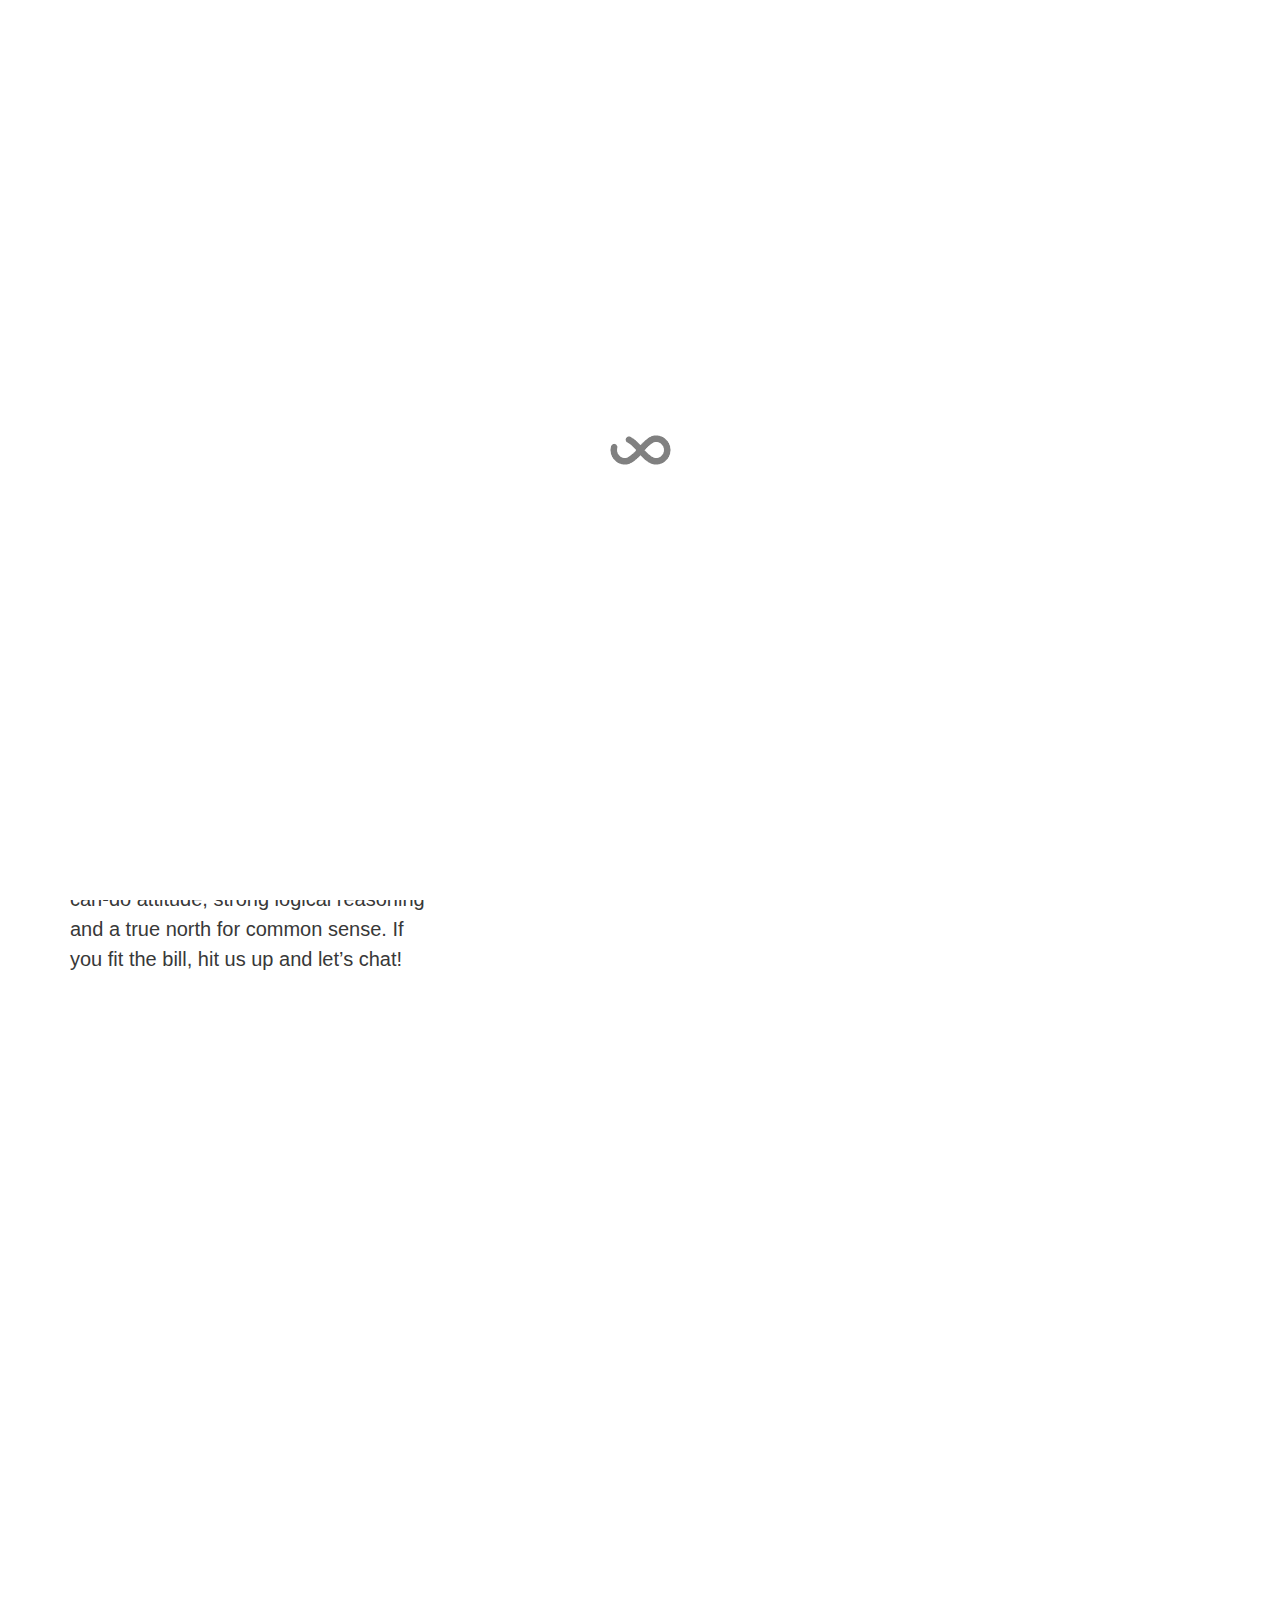
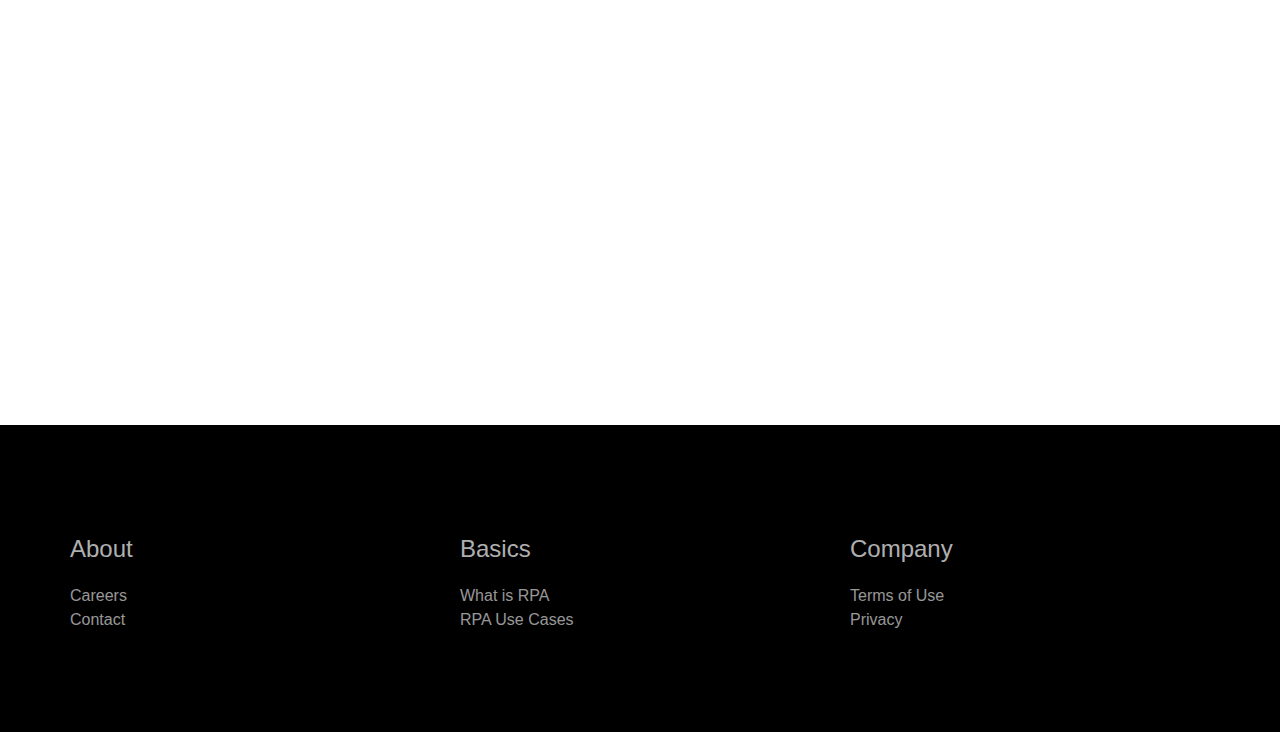
==== commit 5a33feea: "update logo + meta" ====
--- a/careers.html
+++ b/careers.html
@@ -8,12 +8,13 @@
 	<link rel="canonical" href="aantera.com/Careers.html" />
     <link rel="shortcut icon" type="image/png" href="favicon.png">
     
-	<link rel="stylesheet" type="text/css" href="./css/bootstrap.min.css?3527">
-	<link rel="stylesheet" type="text/css" href="style.css?555">
-	<link rel="stylesheet" type="text/css" href="./css/animate.min.css?2558">
+	<link rel="stylesheet" type="text/css" href="./css/bootstrap.min.css?3548">
+	<link rel="stylesheet" type="text/css" href="style.css?6060">
+	<link rel="stylesheet" type="text/css" href="./css/animate.min.css?9605">
 	<link rel="stylesheet" type="text/css" href="./css/all.min.css">
 	<link href='https://fonts.googleapis.com/css?family=Ubuntu&display=swap&subset=latin,latin-ext' rel='stylesheet' type='text/css'>
 	<link href='https://fonts.googleapis.com/css?family=PT+Serif&display=swap&subset=latin,latin-ext' rel='stylesheet' type='text/css'>
+	<link href='https://fonts.googleapis.com/css?family=Josefin+Sans&display=swap&subset=latin,latin-ext' rel='stylesheet' type='text/css'>
     <title>Careers</title>
 
 
@@ -55,7 +56,7 @@
 		<div class="row">
 			<div class="col">
 				<nav class="navbar navbar-light row navbar-expand-md" role="navigation">
-					<a class="navbar-brand link-0-aantera-style ltc-dark-lava" href="index.html"><img src="img/lazyload-ph.png" data-src="img/logo-black.svg" alt="logo" class="lazyload" /></a>
+					<a class="navbar-brand link-0-aantera-style ltc-dark-lava" href="index.html">aantera</a>
 					<button id="nav-toggle" type="button" class="ml-auto ui-navbar-toggler navbar-toggler border-0 p-0" data-toggle="collapse" data-target=".navbar-11583" aria-expanded="false" aria-label="Toggle navigation">
 						<span class="navbar-toggler-icon"></span>
 					</button>
@@ -155,9 +156,9 @@
 
 
 <!-- Additional JS -->
-<script src="./js/jquery.min.js?8506"></script>
-<script src="./js/bootstrap.bundle.min.js?6785"></script>
-<script src="./js/blocs.min.js?4206"></script>
+<script src="./js/jquery.min.js?589"></script>
+<script src="./js/bootstrap.bundle.min.js?4221"></script>
+<script src="./js/blocs.min.js?3031"></script>
 <script src="./js/lazysizes.min.js" defer></script><!-- Additional JS END -->
 
 
--- a/style.css
+++ b/style.css
@@ -1,6 +1,6 @@
 /*-----------------------------------------------------------------------------------
-	aantera
-	About: A shiny new Blocs website.
+	Aantera Robotic Process Automation (RPA)
+	About: Aantera implements award winning Robotic Process Automation (RPA) with faster ROI than industry average
 	Author: anon
 	Version: 1.0
 	Built with Blocs
@@ -243,6 +243,10 @@
 	margin-top:10px;
 	margin-bottom:20px;
 }
+.mg-lg{
+	margin-top:10px;
+	margin-bottom:40px;
+}
 img.mg-sm,img.mg-md,img.mg-lg{
 	margin-top: 0;
 }
@@ -458,21 +462,25 @@
 	font-family:"PT Serif";
 }
 .link-aantera-style{
-	font-family:Ubuntu;
-	font-weight:bold;
+	font-family:"Josefin Sans";
+	font-weight:normal;
 	background-color:transparent;
+	font-size:28px;
 }
 .link-0-style{
-	font-family:Ubuntu;
-	font-weight:bold;
+	font-family:"Josefin Sans";
+	font-weight:normal;
+	font-size:28px;
 }
 .link-0-aantera-style{
-	font-family:Ubuntu;
-	font-weight:bold;
+	font-family:"Josefin Sans";
+	font-weight:normal;
+	font-size:28px;
 }
 .link-29120-style{
-	font-family:Ubuntu;
-	font-weight:bold;
+	font-family:"Josefin Sans";
+	font-weight:normal;
+	font-size:28px;
 }
 .link-2593-style{
 	font-family:Ubuntu;
@@ -586,6 +594,12 @@
 }
 .ltc-snow:hover{
 	color:#ccc8c8!important;
+}
+.ltc-black{
+	color:#000000!important;
+}
+.ltc-black:hover{
+	color:#000000!important;
 }
 .ltc-dark-lava{
 	color:#383838!important;
